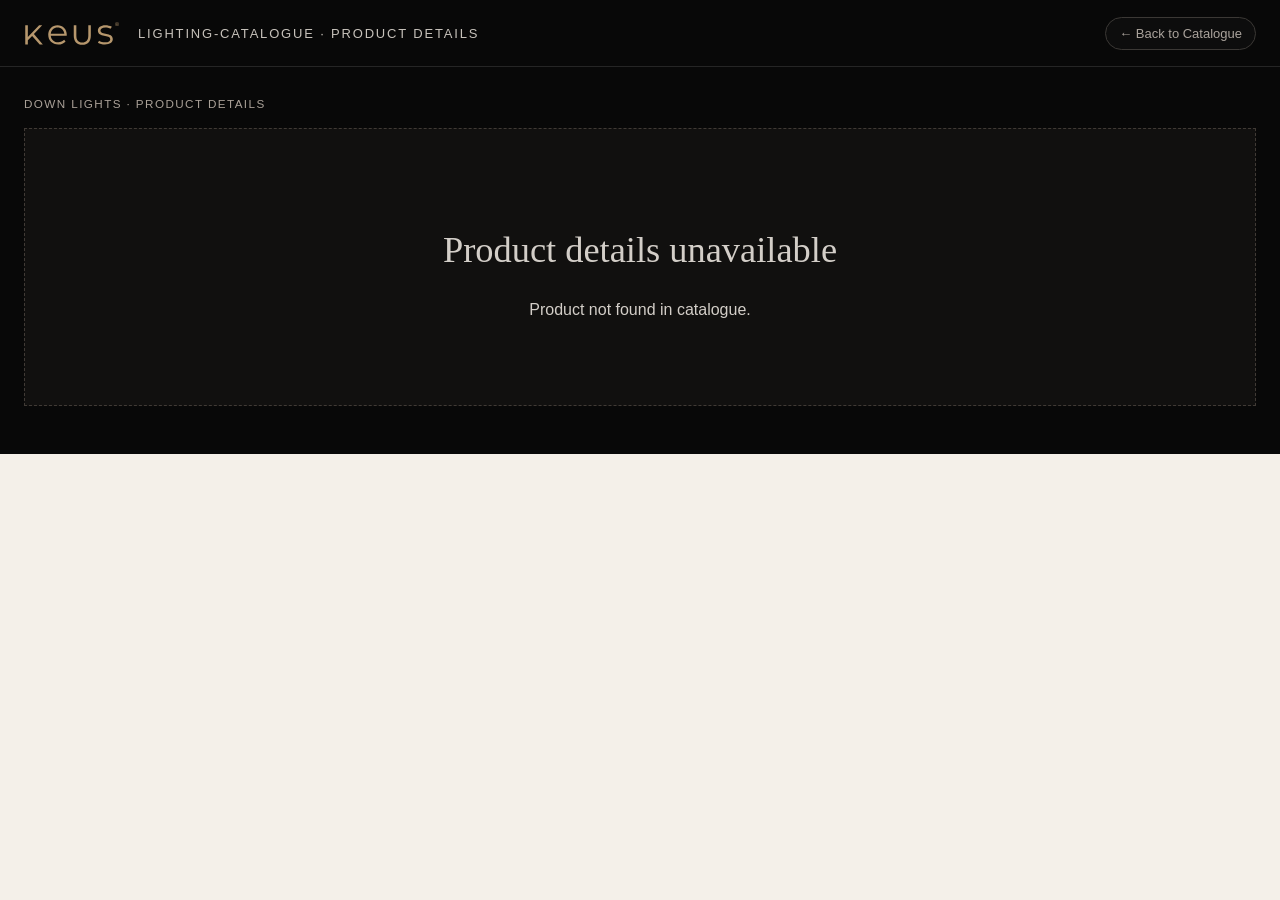
==== light-details.html @ 30254c59 "Add files via upload black theme" ====
<!DOCTYPE html>
<html lang="en">
<head>
<meta charset="UTF-8">
<meta name="viewport" content="width=device-width,initial-scale=1">
<title>KEUS · LIGHTING-CATALOGUE · Product Details</title>
<style>
*{box-sizing:border-box}
:root{
  --bg:#f4f0e9;--paper:#fffdfa;--ink:#111;--muted:#746e66;--line:#ddd6cc;
  --gold:#5b524a;--gold-dark:#403a35;--black:#090909;
}
html,body{margin:0;min-height:100%;font-family:Inter,Arial,Helvetica,sans-serif;background:var(--bg);color:var(--ink)}
button{font:inherit;cursor:pointer}
.top{position:sticky;top:0;z-index:20;background:var(--black);color:#fff}
.top-inner{max-width:1280px;margin:auto;min-height:66px;padding:0 24px;display:flex;align-items:center;gap:18px}
.brand{font-weight:700;letter-spacing:.38em;font-size:22.1px}
.sep{display:none}
.top-title{font-size:13px;letter-spacing:.14em;text-transform:uppercase;color:#c7c2bb}
.back{margin-left:auto;border:1px solid #555;background:transparent;color:#fff;border-radius:999px;padding:8px 13px;font-size:13px}
.back:hover{background:#fff;color:#111}
.shell{max-width:1280px;margin:auto;padding:30px 24px 48px}
.breadcrumb{margin-bottom:18px;font-size:11.7px;letter-spacing:.12em;text-transform:uppercase;color:var(--muted)}
.layout{display:grid;grid-template-columns:minmax(340px,.9fr) minmax(0,1.15fr);background:var(--paper);border:1px solid var(--line)}
.visual{padding:28px;border-right:1px solid var(--line)}
.image-box{aspect-ratio:1/1;display:flex;align-items:center;justify-content:center;background:#fff;border:1px solid #eee9e2}
.image-box img{width:84%;height:84%;object-fit:contain}
.thumbs{display:flex;gap:8px;flex-wrap:wrap;margin-top:10px}
.thumb{width:62px;height:62px;padding:4px;border:1px solid var(--line);background:#fff}
.thumb.active{border-color:#111}
.thumb img{width:100%;height:100%;object-fit:contain}
.finish-wrap{margin-top:18px}
.label{margin-bottom:8px;font-size:10.4px;letter-spacing:.13em;text-transform:uppercase;color:#8d867e}
.finishes{display:flex;gap:8px;flex-wrap:wrap}
.finish-btn{display:flex;align-items:center;gap:7px;border:1px solid var(--line);background:#fff;border-radius:999px;padding:6px 10px 6px 6px;font-size:11.7px}
.finish-btn.active{border-color:var(--gold);box-shadow:inset 0 0 0 1px var(--gold)}
.swatch{width:18px;height:18px;border-radius:50%;border:1px solid rgba(0,0,0,.14);background:#ddd}
.sw-white{background:#f7f6f1}.sw-mat-black{background:#181818}.sw-champagne-gold{background:linear-gradient(135deg,#8e6e3f,#e2ca96 45%,#a78450)}
.sw-rose-gold{background:linear-gradient(135deg,#8c5558,#d7a6a4 48%,#a56667)}.sw-brown{background:#684834}.sw-coffee{background:#4c372f}
.sw-dark-gray{background:#57595b}.sw-ballet-blue{background:#8faabd}.sw-chrome{background:linear-gradient(135deg,#656565,#f3f3f3 48%,#7d7d7d)}
.sw-chrome-black{background:linear-gradient(135deg,#111,#5c5c5c 44%,#171717)}.sw-standard{background:#d7d1c6}
.info{padding:34px}
.kicker{font-size:11.7px;letter-spacing:.13em;text-transform:uppercase;color:var(--muted);margin-bottom:9px}
h1{margin:0;font-family:Georgia,'Times New Roman',serif;font-size:57.2px;font-weight:400;line-height:1}
.price{margin:12px 0 22px;color:var(--gold-dark);font-size:23.4px;font-weight:700}
.description{margin:0 0 22px;color:#5f5952;font-size:15.6px;line-height:1.7;max-width:760px}
.spec-grid{display:grid;grid-template-columns:repeat(3,minmax(0,1fr));border-left:1px solid var(--line);border-top:1px solid var(--line)}
.spec{min-height:76px;padding:12px;border-right:1px solid var(--line);border-bottom:1px solid var(--line)}
.spec-label{font-size:10.4px;letter-spacing:.12em;text-transform:uppercase;color:#8e877e;margin-bottom:6px}
.spec-value{font-size:14.3px;line-height:1.45;overflow-wrap:anywhere}
.profile-only .spec-grid{grid-template-columns:repeat(2,minmax(0,1fr))}
.profile-only .price,.profile-only .finish-wrap,.profile-only .thumbs{display:none}
.profile-only .description{font-size:16.9px}
.variants{margin-top:22px}
.variants h2{font-family:Georgia,'Times New Roman',serif;font-size:28.6px;font-weight:400;margin:0 0 10px}
.table-wrap{overflow:auto;border:1px solid var(--line);background:#fff}
table{border-collapse:collapse;width:100%;min-width:1200px}
th,td{padding:9px 10px;border-right:1px solid #eee9e2;border-bottom:1px solid #eee9e2;text-align:left;white-space:nowrap}
th{font-size:10.4px;letter-spacing:.11em;text-transform:uppercase;color:#7f786f;background:#f7f4ef}
td{font-size:11.7px}
.variants.profile-only{display:none}
.status{padding:70px 20px;text-align:center;background:var(--paper);border:1px dashed var(--line)}
.status h2{font-family:Georgia,'Times New Roman',serif;font-size:36.4px;font-weight:400}
@media(max-width:780px){
  .top-inner{min-height:58px;padding:0 14px}
  .brand{font-size:18.2px}.sep,.top-title{display:none}
  .shell{padding:12px 10px 30px}
  .breadcrumb{margin:7px 2px 10px}
  .layout{grid-template-columns:1fr;border-radius:12px;overflow:hidden}
  .visual{padding:14px;border-right:0;border-bottom:1px solid var(--line)}
  .info{padding:18px 14px 20px}
  h1{font-family:Inter,Arial,sans-serif;font-size:36.4px;font-weight:750;letter-spacing:-.025em}
  .price{font-size:20.8px}
  .spec-grid{grid-template-columns:repeat(2,minmax(0,1fr))}
  .spec{min-height:64px;padding:10px}
  .profile-only .spec-grid{grid-template-columns:1fr}
  .image-box{border-radius:10px}
}

@media(max-width:780px){
  .finish-wrap{margin-top:10px!important}
  .label{
    margin-bottom:5px!important;
    font-size:8.45px!important;
  }
  .finishes{
    gap:5px!important;
    flex-wrap:nowrap!important;
    overflow-x:auto!important;
    overflow-y:hidden!important;
    padding-bottom:4px!important;
    scrollbar-width:none!important;
    -webkit-overflow-scrolling:touch;
  }
  .finishes::-webkit-scrollbar{display:none!important}
  .finish-btn{
    flex:0 0 auto!important;
    min-height:30px!important;
    padding:4px 8px 4px 4px!important;
    gap:5px!important;
    font-size:9.75px!important;
  }
  .finish-btn .swatch{
    width:16px!important;
    height:16px!important;
  }
}


/* =========================================================
   MOBILE PRODUCT DETAILS — RESPONSIVE FIX
   ========================================================= */
html,body{
  width:100%;
  max-width:100%;
  overflow-x:hidden;
}
.layout,.visual,.info,.variants,.table-wrap,.image-box,.spec-grid{
  min-width:0;
  max-width:100%;
}
.spec-value{
  overflow-wrap:anywhere;
  word-break:break-word;
}

@media(max-width:780px){
  body{overflow-x:hidden;background:#f4f0e9}

  .top{position:sticky;top:0;z-index:40}
  .top-inner{
    width:100%;
    max-width:100%;
    min-height:56px;
    padding:0 10px;
    gap:8px;
  }
  .brand{
    flex:0 0 auto;
    font-size:16.9px;
    letter-spacing:.28em;
  }
  .sep,.top-title{display:none}
  .back{
    margin-left:auto;
    max-width:64%;
    min-height:34px;
    padding:6px 9px;
    overflow:hidden;
    white-space:nowrap;
    text-overflow:ellipsis;
    font-size:11.05px;
  }

  .shell{
    width:100%;
    max-width:100%;
    padding:9px 8px 26px;
    overflow:hidden;
  }
  .breadcrumb{
    width:100%;
    margin:2px 2px 8px;
    overflow:hidden;
    white-space:nowrap;
    text-overflow:ellipsis;
    font-size:9.75px;
    line-height:1.35;
  }

  .layout{
    display:block;
    width:100%;
    border-radius:11px;
    overflow:hidden;
  }
  .visual{
    width:100%;
    padding:10px;
    border-right:0;
    border-bottom:1px solid var(--line);
    overflow:hidden;
  }
  .image-box{
    width:100%;
    aspect-ratio:1/1;
    border-radius:9px;
    overflow:hidden;
  }
  .image-box img{
    width:88%;
    height:88%;
    max-width:100%;
    object-fit:contain;
  }

  .thumbs{
    width:100%;
    display:flex;
    flex-wrap:nowrap;
    gap:6px;
    margin-top:7px;
    padding-bottom:2px;
    overflow-x:auto;
    overflow-y:hidden;
    scrollbar-width:none;
    -webkit-overflow-scrolling:touch;
  }
  .thumbs::-webkit-scrollbar{display:none}
  .thumb{
    flex:0 0 52px;
    width:52px;
    height:52px;
    padding:3px;
    border-radius:7px;
  }

  .finish-wrap{
    width:100%;
    margin-top:9px!important;
    overflow:hidden;
  }
  .label{
    margin-bottom:5px!important;
    font-size:8.45px!important;
  }
  .finishes{
    width:100%;
    max-width:100%;
    display:flex!important;
    flex-wrap:nowrap!important;
    gap:5px!important;
    padding-bottom:3px!important;
    overflow-x:auto!important;
    overflow-y:hidden!important;
    scrollbar-width:none!important;
    -webkit-overflow-scrolling:touch;
  }
  .finishes::-webkit-scrollbar{display:none!important}
  .finish-btn{
    flex:0 0 auto!important;
    min-height:29px!important;
    padding:4px 7px 4px 4px!important;
    gap:4px!important;
    font-size:9.1px!important;
    white-space:nowrap;
  }
  .finish-btn .swatch{
    width:15px!important;
    height:15px!important;
  }

  .info{
    width:100%;
    padding:15px 11px 14px;
    overflow:hidden;
  }
  .kicker{
    margin-bottom:6px;
    font-size:9.1px;
  }
  h1{
    max-width:100%;
    font-family:Inter,Arial,sans-serif;
    font-size:29.9px;
    line-height:1.08;
    font-weight:750;
    letter-spacing:-.02em;
    overflow-wrap:anywhere;
  }
  .price{
    margin:8px 0 13px;
    font-size:18.2px;
  }
  .description{
    max-width:100%;
    margin-bottom:13px;
    font-size:13px;
    line-height:1.5;
  }

  .spec-grid{
    width:100%;
    grid-template-columns:repeat(2,minmax(0,1fr));
  }
  .spec{
    min-width:0;
    min-height:58px;
    padding:8px;
  }
  .spec-label{
    margin-bottom:4px;
    font-size:7.8px;
    letter-spacing:.10em;
  }
  .spec-value{
    font-size:11.05px;
    line-height:1.3;
    white-space:normal;
    overflow-wrap:anywhere;
    word-break:break-word;
  }

  .variants{
    width:100%;
    max-width:100%;
    margin-top:12px;
    overflow:hidden;
  }
  .variants h2{
    margin:0 2px 7px;
    font-family:Inter,Arial,sans-serif;
    font-size:18.2px;
    font-weight:700;
  }
  .table-wrap{
    width:100%;
    max-width:100%;
    overflow-x:auto;
    overflow-y:hidden;
    border-radius:8px;
    -webkit-overflow-scrolling:touch;
    scrollbar-width:thin;
  }
  table{
    width:max-content;
    min-width:900px;
  }
  th,td{
    padding:7px 8px;
    font-size:9.75px;
  }
  th{font-size:8.45px}

  .profile-only .spec-grid{grid-template-columns:1fr}
}

@media(max-width:360px){
  .shell{padding-left:6px;padding-right:6px}
  .visual{padding:8px}
  .info{padding:13px 9px 12px}
  h1{font-size:27.3px}
  .spec-grid{grid-template-columns:1fr}
  .back{max-width:58%;font-size:10.4px}
}


/* =========================================================
   PROFILE DETAILS ONLY — colour variation selector
   ========================================================= */
.profile-only .price{display:none}
.profile-only .finish-wrap{display:none}
.profile-only .profile-thumbs{display:flex}
.profile-variation-wrap{margin-top:14px}
.profile-detail-variations{
  display:flex;
  flex-wrap:wrap;
  gap:7px;
}
.profile-detail-variation{
  display:inline-flex;
  align-items:center;
  gap:6px;
  min-height:32px;
  padding:4px 9px 4px 5px;
  border:1px solid #d7d0c6;
  border-radius:999px;
  background:#fff;
  color:#5b524a;
  font-size:10.4px;
}
.profile-detail-variation.active{
  border-color:#5b524a;
  box-shadow:inset 0 0 0 1px #5b524a;
}
.profile-code{
  font-weight:800;
  letter-spacing:.04em;
}
.profile-variation-name{
  color:#746e66;
}
.profile-variation-dot{
  width:16px;
  height:16px;
  border:1px solid rgba(7,4,4,.18);
  border-radius:50%;
  flex:0 0 auto;
}
.pv-white{background:#f7f6f1}
.pv-grey-white{background:linear-gradient(90deg,#8f8b85 0 50%,#f7f6f1 50%)}
.pv-champagne-white{background:linear-gradient(90deg,#b9a589 0 50%,#f7f6f1 50%)}
.pv-black-white{background:linear-gradient(90deg,#070404 0 50%,#f7f6f1 50%)}
.pv-iron-white{background:linear-gradient(90deg,#5f605f 0 50%,#f7f6f1 50%)}
.pv-white-white{background:#f7f6f1;box-shadow:inset 0 0 0 2px #e3dfd8}
.pv-black-black{background:#070404}
.pv-white-black{background:linear-gradient(90deg,#f7f6f1 0 50%,#070404 50%)}
.pv-white-transparent{
  background:
    linear-gradient(90deg,#f7f6f1 0 50%,transparent 50%),
    repeating-conic-gradient(#d9d6d0 0 25%,#fff 0 50%) 50%/5px 5px;
}
.pv-black-transparent{
  background:
    linear-gradient(90deg,#070404 0 50%,transparent 50%),
    repeating-conic-gradient(#d9d6d0 0 25%,#fff 0 50%) 50%/5px 5px;
}
.pv-black{background:#070404}
.pv-standard{background:#c6beb6}

@media(max-width:780px){
  .profile-variation-wrap{margin-top:10px}
  .profile-detail-variations{
    flex-wrap:nowrap;
    overflow-x:auto;
    overflow-y:hidden;
    gap:5px;
    padding-bottom:4px;
    scrollbar-width:none;
    -webkit-overflow-scrolling:touch;
  }
  .profile-detail-variations::-webkit-scrollbar{display:none}
  .profile-detail-variation{
    flex:0 0 auto;
    min-height:28px;
    padding:4px 7px 4px 4px;
    gap:4px;
    font-size:9.1px;
  }
  .profile-variation-dot{
    width:14px;
    height:14px;
  }
  .profile-variation-name{
    max-width:150px;
    white-space:nowrap;
  }
  .profile-only .spec-grid{
    grid-template-columns:repeat(2,minmax(0,1fr));
  }
}


/* =========================================================
   PROFILE DETAILS ONLY — exact row image mapping
   ========================================================= */
.profile-combo-wrap{margin-top:14px}
.profile-combo-options{
  display:grid;
  grid-template-columns:repeat(2,minmax(0,1fr));
  gap:7px;
}
.profile-combo-option{
  min-width:0;
  display:flex;
  align-items:center;
  gap:8px;
  padding:6px;
  border:1px solid #d8d1c7;
  border-radius:10px;
  background:#fff;
  color:#5b524a;
  text-align:left;
}
.profile-combo-option.active{
  border-color:#5b524a;
  box-shadow:inset 0 0 0 1px #5b524a;
}
.profile-combo-thumb{
  width:42px;
  height:42px;
  flex:0 0 42px;
  display:flex;
  align-items:center;
  justify-content:center;
  border-radius:7px;
  background:#fbfaf7;
  overflow:hidden;
}
.profile-combo-thumb img{
  width:90%;
  height:90%;
  object-fit:contain;
}
.profile-combo-copy{min-width:0;display:block}
.profile-combo-copy b{
  display:block;
  overflow:hidden;
  text-overflow:ellipsis;
  white-space:nowrap;
  font-size:10px;
}
.profile-combo-copy small{
  display:block;
  margin-top:3px;
  color:#817970;
  font-size:8px;
  line-height:1.3;
}
.profile-image-unavailable{
  color:#8f877e;
  font-size:10px;
  font-weight:600;
}
@media(max-width:780px){
  .profile-combo-options{
    display:flex;
    grid-template-columns:none;
    gap:6px;
    overflow-x:auto;
    overflow-y:hidden;
    padding-bottom:4px;
    scrollbar-width:none;
    -webkit-overflow-scrolling:touch;
  }
  .profile-combo-options::-webkit-scrollbar{display:none}
  .profile-combo-option{
    flex:0 0 165px;
    padding:5px;
    border-radius:9px;
  }
  .profile-combo-thumb{
    width:36px;
    height:36px;
    flex-basis:36px;
  }
  .profile-combo-copy b{font-size:9px}
  .profile-combo-copy small{font-size:7px}
}


/* =========================================================
   PROFILE DETAILS ONLY — DESKTOP / WEB REFINEMENT
   Mobile details and lighting-product details remain unchanged.
   ========================================================= */
@media(min-width:781px){
  .exact-profile-detail{
    grid-template-columns:minmax(480px,1.05fr) minmax(0,.95fr);
    border-radius:18px;
    overflow:hidden;
    box-shadow:0 16px 44px rgba(7,4,4,.06);
  }

  .exact-profile-detail .visual{
    padding:30px;
    background:#faf8f4;
  }

  .exact-profile-detail .image-box{
    min-height:470px;
    border-radius:14px;
    border:1px solid #e7e1d9;
    background:
      radial-gradient(circle at 50% 44%,#fff 0 42%,#fbfaf7 70%,#f3efe9 100%);
  }

  .exact-profile-detail .image-box img{
    width:86%;
    height:86%;
  }

  .exact-profile-detail .profile-combo-wrap{
    margin-top:18px;
  }

  .exact-profile-detail .profile-combo-options{
    grid-template-columns:repeat(2,minmax(0,1fr));
    gap:9px;
  }

  .exact-profile-detail .profile-combo-option{
    min-height:66px;
    padding:7px;
    border-radius:12px;
    background:#fff;
    border:1px solid #ddd6cc;
    transition:border-color .16s ease,box-shadow .16s ease,transform .16s ease;
  }

  .exact-profile-detail .profile-combo-option:hover{
    transform:translateY(-1px);
    border-color:#aaa099;
  }

  .exact-profile-detail .profile-combo-option.active{
    border-color:#5b524a;
    box-shadow:inset 0 0 0 1px #5b524a,0 5px 14px rgba(91,82,74,.08);
  }

  .exact-profile-detail .profile-combo-thumb{
    width:54px;
    height:54px;
    flex-basis:54px;
    border-radius:9px;
    background:#f7f4ef;
  }

  .exact-profile-detail .profile-combo-copy b{
    font-size:12px;
  }

  .exact-profile-detail .profile-combo-copy small{
    margin-top:4px;
    font-size:9px;
  }

  .exact-profile-detail .info{
    padding:42px 38px;
    background:#fffdfa;
  }

  .exact-profile-detail .kicker{
    margin-bottom:10px;
    color:#5b524a;
  }

  .exact-profile-detail h1{
    font-size:44px;
    line-height:1.02;
    letter-spacing:-.025em;
  }

  .exact-profile-detail .description{
    margin-top:16px;
    margin-bottom:24px;
    padding-bottom:20px;
    border-bottom:1px solid #e5dfd7;
    font-size:13px;
    line-height:1.75;
    color:#655e56;
  }

  .exact-profile-detail .spec-grid{
    grid-template-columns:repeat(2,minmax(0,1fr));
    border-radius:12px;
    overflow:hidden;
  }

  .exact-profile-detail .spec{
    min-height:86px;
    padding:14px;
    background:#fff;
  }

  .exact-profile-detail .spec-label{
    margin-bottom:8px;
    font-size:9px;
  }

  .exact-profile-detail .spec-value{
    font-size:13px;
    line-height:1.5;
  }
}


/* =========================================================
   DETAILS — PLAIN FINISH / COLOUR STATES
   ========================================================= */
.finish-btn,
.finish-btn.active,
.profile-detail-variation,
.profile-detail-variation.active,
.profile-combo-option,
.profile-combo-option.active{
  box-shadow:none!important;
}

.finish-btn.active,
.profile-detail-variation.active,
.profile-combo-option.active{
  border-color:#5b524a!important;
}


/* =========================================================
   REQUESTED CHANGE ONLY — MOBILE DETAILS IMAGE SWIPE
   ========================================================= */
@media(max-width:780px){
  .layout .image-box{
    touch-action:pan-y;
  }
}


/* Requested details refinements only */
.spec.spec-full{
  grid-column:1/-1!important;
  min-height:auto;
}

/* Lighter product-name and rate weight */
h1{
  font-weight:400;
}
.price{
  font-weight:500;
}
@media(max-width:780px){
  h1{
    font-weight:500!important;
  }
  .price{
    font-weight:500!important;
  }
}


/* =========================================================
   MOBILE ONLY — LIGHTER DETAILS TYPOGRAPHY
   Desktop/web remains unchanged.
   ========================================================= */
@media(max-width:780px){
  body,
  button,
  .kicker,
  h1,
  .price,
  .description,
  .label,
  .finish-btn,
  .spec-label,
  .spec-value,
  .profile-combo-copy b,
  .profile-combo-copy small,
  .profile-detail-variation,
  table,
  th,
  td{
    font-weight:400!important;
  }

  h1,
  .price{
    font-weight:400!important;
  }
}


/* =========================================================
   KEUS BLACK THEME — PRODUCT DETAILS
   ========================================================= */
.detail-theme-toggle{
  margin-left:auto;
  min-height:34px;
  padding:0 10px 0 8px;
  display:inline-flex;
  align-items:center;
  gap:7px;
  border:1px solid #555;
  border-radius:999px;
  background:transparent;
  color:#c6beb6;
  font-size:10px;
  font-weight:500;
  letter-spacing:.08em;
  text-transform:uppercase;
}
.detail-theme-icon{
  width:15px;height:15px;border:1px solid currentColor;border-radius:50%;
  position:relative;overflow:hidden;flex:0 0 auto;
}
.detail-theme-icon:after{
  content:"";position:absolute;inset:2px 2px 2px 7px;
  border-radius:0 999px 999px 0;background:currentColor;
}
.detail-theme-toggle[aria-pressed="true"]{
  background:#c6beb6;border-color:#c6beb6;color:#070404;
}
.top-title + .detail-theme-toggle{margin-left:auto}
.detail-theme-toggle + .back{margin-left:0}

body.keus-black{
  --bg:#070404;
  --paper:#11100f;
  --ink:#f5f2ee;
  --muted:#aaa198;
  --line:#302b27;
  --gold:#c6beb6;
  --gold-dark:#c6beb6;
  --black:#070404;
  background:#070404;
  color:#f5f2ee;
}
body.keus-black .top{
  background:#070404;
  border-bottom:1px solid #292522;
}
body.keus-black .layout{
  background:#11100f;
  border-color:#302b27;
}
body.keus-black .visual{
  border-color:#302b27;
}
body.keus-black .image-box,
body.keus-black .thumb{
  background:#f7f6f2;
}
body.keus-black .image-box{
  border-color:#302b27;
}
body.keus-black .thumb{
  border-color:#4a443e;
}
body.keus-black .thumb.active{
  border-color:#c6beb6;
}
body.keus-black .finish-btn{
  background:#151311;
  border-color:#403a35;
  color:#d8d2cc;
}
body.keus-black .finish-btn.active{
  border-color:#c6beb6;
  box-shadow:none;
}
body.keus-black .description,
body.keus-black .kicker,
body.keus-black .label,
body.keus-black .spec-label,
body.keus-black .breadcrumb{
  color:#aaa198;
}
body.keus-black .spec-grid,
body.keus-black .spec{
  border-color:#302b27;
}
body.keus-black .table-wrap{
  background:#11100f;
  border-color:#302b27;
}
body.keus-black th{
  background:#181512;
  color:#aaa198;
}
body.keus-black th,
body.keus-black td{
  border-color:#302b27;
}
body.keus-black td{
  color:#e6e0da;
}
body.keus-black .status{
  background:#11100f;
  border-color:#403a35;
}
body.keus-black .back{
  border-color:#5b524a;
  color:#f5f2ee;
}
body.keus-black .back:hover{
  background:#c6beb6;
  border-color:#c6beb6;
  color:#070404;
}

@media(max-width:780px){
  .detail-theme-toggle{
    width:34px;height:34px;min-height:34px;padding:0;
    justify-content:center;
  }
  .detail-theme-text{display:none}
  body.keus-black{background:#070404!important}
  body.keus-black .layout{background:#11100f}
}


/* KEUS header logo */
.brand-logo-link{display:inline-flex;align-items:center;justify-content:center;flex:0 0 auto;text-decoration:none}
.brand-logo{display:block;width:auto;height:25px;max-width:96px}
@media(max-width:780px){.brand-logo{height:21px;max-width:82px}}


/* KEUS page-loading animation */
.keus-page-loader{position:fixed;inset:0;z-index:99999;display:flex;align-items:center;justify-content:center;background:#070404;opacity:1;visibility:visible;transition:opacity .28s ease,visibility .28s ease}
.keus-page-loader.is-hidden{opacity:0;visibility:hidden;pointer-events:none}
.keus-loader-inner{width:min(180px,50vw);display:flex;flex-direction:column;align-items:center;gap:20px}
.keus-loader-logo{display:block;width:min(110px,34vw);height:auto;animation:keusLogoBreath 1.15s ease-in-out infinite}
.keus-loader-line{position:relative;width:100%;height:1px;overflow:hidden;background:rgba(198,190,182,.18)}
.keus-loader-line span{position:absolute;top:0;left:-42%;width:42%;height:100%;background:#c6beb6;animation:keusLoaderSweep 1.05s cubic-bezier(.4,0,.2,1) infinite}
@keyframes keusLoaderSweep{0%{left:-42%}55%{left:38%}100%{left:100%}}
@keyframes keusLogoBreath{0%,100%{opacity:.58}50%{opacity:1}}
@media(prefers-reduced-motion:reduce){.keus-loader-logo,.keus-loader-line span{animation:none}}

/* Reference-led permanent dark colour option — colour only, no layout changes */
body.keus-black{
  --bg:#080808;
  --paper:#111;
  --ink:#d3cec8;
  --muted:#77716b;
  --line:#292929;
  --gold:#b6976d;
  --gold-dark:#a78961;
  --black:#080808;
  background:#080808;
  color:#d3cec8;
}
body.keus-black .top{background:#080808;border-color:#252525}
body.keus-black .layout{background:#111;border-color:#292929;box-shadow:none}
body.keus-black .visual{border-color:#292929}
body.keus-black .image-box,
body.keus-black .thumb{
  background:radial-gradient(circle at 50% 42%,#282828 0%,#181818 48%,#111 100%);
  border-color:#292929;
}
body.keus-black .finish-btn{background:#0d0d0d;border-color:#2d2d2d;color:#aaa39c}
body.keus-black .finish-btn.active{background:#131313;border-color:#b6976d;box-shadow:none}
body.keus-black .spec-grid,
body.keus-black .spec,
body.keus-black .table-wrap,
body.keus-black th,
body.keus-black td{border-color:#292929}
body.keus-black th{background:#151515;color:#827b74}
body.keus-black td{color:#bbb4ad}
body.keus-black .back{background:#0d0d0d;border-color:#3b3835;color:#aaa39c}
body.keus-black .back:hover{background:#181818;border-color:#8e867e;color:#d8d2cb}
</style>
  <link rel="preconnect" href="https://wsrv.nl" crossorigin>
  <link rel="dns-prefetch" href="//wsrv.nl">
  <link rel="preconnect" href="https://i.ibb.co" crossorigin>
</head>
<body class="keus-black">
<div class="keus-page-loader" id="keusPageLoader" aria-hidden="true">
  <div class="keus-loader-inner">
    <img class="keus-loader-logo" src="./assets/keus-logo.svg" alt="">
    <div class="keus-loader-line"><span></span></div>
  </div>
</div>

<header class="top"><div class="top-inner"><a class="brand brand-logo-link" href="./index.html" aria-label="Go to catalogue home"><img class="brand-logo" src="./assets/keus-logo.svg" alt="KEUS"></a><div class="top-title">LIGHTING-CATALOGUE · Product Details</div><button class="back" id="backBtn" type="button">← Back to Catalogue</button></div></header>
<main class="shell">
  <div class="breadcrumb" id="breadcrumb">Product details</div>
  <div id="app"><div class="status"><h2>Loading product…</h2></div></div>
</main>
<script>
(() => {
'use strict';
const CATEGORIES={
  downlights:{label:'Down Lights',file:'./data/downlights.csv'},
  tracklights:{label:'Track Lights',file:'./data/tracklights.csv'},
  profiles:{label:'Profiles',file:'./data/profiles.csv'},
  outdoor:{label:'Outdoor Lights',file:'./data/outdoor-lights.csv'}
};
const aliases={
  name:['name','product name','product'],
  itemNo:['item no','item number','itemno','item code'],
  vf:['vf','voltage'],imax:['imax','current','max current'],
  cct:['cct','colour temperature','color temperature'],cri:['cri'],
  cutout:['cutout','cut out','cut-out'],beam:['beam angle','beam','beamangle'],
  wattage:['wattage','watt','watts','power'],
  batchCode:['batch code','batch','batchcode'],
  stockCode:['stock code','stock','stockcode','sku'],
  bisNo:['bis no','bis number','bisno','bis registration no','bis registration number'],
  bisSpec:['bis sec','bissec','bis spec','bis specification','bisspec','bis standard','is standard'],
  mrp:['mrp','maximum retail price','retail price','price'],
  mfgBy:['mfg by','mfgby','manufacturer','manufactured by','manufacturing by','manufacturer name'],
  newDescription:['new description','newdescription','description','product description'],
  image:['image','image url','image link','imageurl'],
  finish:['finish','colour','color','finish colour','finish color']
};
const finishCodeMap={W:'White',B:'Mat Black',CG:'Champagne Gold',RG:'Rose Gold',BR:'Brown',COF:'Coffee',DGR:'Dark Gray',BB:'Ballet Blue',CH:'Chrome',CHB:'Chrome Black'};
const finishClasses={'White':'sw-white','Mat Black':'sw-mat-black','Champagne Gold':'sw-champagne-gold','Rose Gold':'sw-rose-gold','Brown':'sw-brown','Coffee':'sw-coffee','Dark Gray':'sw-dark-gray','Ballet Blue':'sw-ballet-blue','Chrome':'sw-chrome','Chrome Black':'sw-chrome-black','Standard':'sw-standard'};
const $=id=>document.getElementById(id);
const esc=s=>String(s??'').replace(/[&<>"']/g,c=>({'&':'&amp;','<':'&lt;','>':'&gt;','"':'&quot;',"'":'&#039;'}[c]));
const clean=s=>String(s??'').replace(/^\uFEFF/,'').trim().toLowerCase().replace(/[_-]+/g,' ').replace(/\s+/g,' ');
const unique=a=>[...new Set(a.map(v=>String(v??'').trim()).filter(Boolean))];
function delimiter(text){const first=text.replace(/^\uFEFF/,'').split(/\r?\n/).find(x=>x.trim())||'';let q=false,c={',':0,';':0,'\t':0};for(let i=0;i<first.length;i++){const ch=first[i];if(ch==='"'){if(q&&first[i+1]==='"'){i++;continue}q=!q;continue}if(!q&&ch in c)c[ch]++}return Object.entries(c).sort((a,b)=>b[1]-a[1])[0][0]}
function parseCSV(text){text=String(text??'').replace(/^\uFEFF/,'');const d=delimiter(text),rows=[];let row=[],cell='',q=false;for(let i=0;i<text.length;i++){const ch=text[i];if(q){if(ch==='"'&&text[i+1]==='"'){cell+='"';i++}else if(ch==='"')q=false;else cell+=ch}else{if(ch==='"')q=true;else if(ch===d){row.push(cell);cell=''}else if(ch==='\n'){row.push(cell);rows.push(row);row=[];cell=''}else if(ch!=='\r')cell+=ch}}if(cell.length||row.length){row.push(cell);rows.push(row)}return rows.filter(r=>r.some(v=>String(v).trim()))}
function sourceImageUrl(value){const raw=String(value||'').trim();if(!raw)return '';try{const u=new URL(raw,location.href);if(u.hostname==='wsrv.nl'||u.hostname==='images.weserv.nl'){let src=u.searchParams.get('url')||'';if(src&&!/^https?:\/\//i.test(src))src='https://'+src;return src||raw}}catch(_){}return raw}
function optimized(value,w=0){const raw=String(value||'').trim();if(!raw)return '';try{const u=new URL(raw,location.href);if(u.hostname==='wsrv.nl'||u.hostname==='images.weserv.nl'){u.protocol='https:';u.hostname='wsrv.nl';u.searchParams.set('output','webp');u.searchParams.set('q','78');if(w)u.searchParams.set('w',String(w));return u.toString()}if(u.hostname==='i.ibb.co'||u.hostname==='ibb.co'){const p=new URL('https://wsrv.nl/');p.searchParams.set('url',u.href);p.searchParams.set('output','webp');p.searchParams.set('q','78');if(w)p.searchParams.set('w',String(w));return p.toString()}}catch(_){}return raw}
function normalizeFinishText(v){const x=clean(v).replace(/\bdefault\b/g,'').trim();const m={white:'White',w:'White',black:'Mat Black','mat black':'Mat Black','matte black':'Mat Black',b:'Mat Black','champagne gold':'Champagne Gold','champeing gold':'Champagne Gold',cg:'Champagne Gold','rose gold':'Rose Gold',rg:'Rose Gold',brown:'Brown',br:'Brown',coffee:'Coffee',cof:'Coffee','dark gray':'Dark Gray','dark grey':'Dark Gray',dgr:'Dark Gray','ballet blue':'Ballet Blue',bb:'Ballet Blue',chrome:'Chrome',ch:'Chrome','chrome black':'Chrome Black',chb:'Chrome Black'};return m[x]||String(v||'').trim()}
function inferFinish(r){const code=String(r.stockCode||'').trim().toUpperCase();const suffix=code.split('/').filter(Boolean).pop()||'';if(finishCodeMap[suffix])return finishCodeMap[suffix];const img=decodeURIComponent(sourceImageUrl(r.image)).toLowerCase().replace(/_/g,'-');const t=[[/chrome[- ]?black/,'Chrome Black'],[/champagne[- ]?gold|champeing[- ]?gold/,'Champagne Gold'],[/rose[- ]?gold/,'Rose Gold'],[/ballet[- ]?blue/,'Ballet Blue'],[/dark[- ]?gr(?:a|e)y/,'Dark Gray'],[/coffee|cofee/,'Coffee'],[/brown/,'Brown'],[/chrome|crome/,'Chrome'],[/mat[- ]?black|matte[- ]?black|black|balck/,'Mat Black'],[/white/,'White']];for(const [re,l] of t)if(re.test(img))return l;return 'Standard'}
function normalize(rows){if(rows.length<2)return[];const h=rows[0].map(String),map={};h.forEach((x,i)=>map[clean(x)]=i);const idx={};for(const f in aliases){idx[f]=-1;for(const a of aliases[f]){if(clean(a) in map){idx[f]=map[clean(a)];break}}}const get=(r,k)=>idx[k]>=0?String(r[idx[k]]??'').trim():'';return rows.slice(1).map(r=>{const o={};for(const k in idx)o[k]=get(r,k);o.finish=normalizeFinishText(o.finish)||inferFinish(o);return o}).filter(r=>r.name)}
function swatch(f){return `<span class="swatch ${finishClasses[f]||'sw-standard'}"></span>`}

function profileVariationFromDescription(value){
  let s=String(value||'')
    .replace(/<br\s*\/?>/gi,' ')
    .replace(/\r?\n/g,' ')
    .replace(/\s+/g,' ')
    .trim()
    .toLowerCase()
    .replace(/transparant/g,'transparent')
    .replace(/transperant/g,'transparent');
  const tests=[
    ['Iron Grey & White Diffuser','iron grey & white diffuser'],
    ['Champagne & White Diffuser','champagne & white diffuser'],
    ['Grey & White Diffuser','grey & white diffuser'],
    ['Black & White Diffuser','black & white diffuser'],
    ['White & White Diffuser','white & white diffuser'],
    ['Black & Black Diffuser','black & black diffuser'],
    ['White & Black Diffuser','white & black diffuser'],
    ['White & Transparent Diffuser','white & transparent diffuser'],
    ['Black & Transparent Diffuser','black & transparent diffuser']
  ];
  for(const [label,phrase] of tests)if(s.includes(phrase))return label;
  if(/\bwhite\b/.test(s))return 'White';
  if(/\bblack\b/.test(s))return 'Black';
  return '';
}
const profileVariationMeta={
  'White':{code:'WH',cls:'pv-white'},
  'Grey & White Diffuser':{code:'GW',cls:'pv-grey-white'},
  'Champagne & White Diffuser':{code:'CW',cls:'pv-champagne-white'},
  'Black & White Diffuser':{code:'BW',cls:'pv-black-white'},
  'Iron Grey & White Diffuser':{code:'IGW',cls:'pv-iron-white'},
  'White & White Diffuser':{code:'WW',cls:'pv-white-white'},
  'Black & Black Diffuser':{code:'BB',cls:'pv-black-black'},
  'White & Black Diffuser':{code:'WB',cls:'pv-white-black'},
  'White & Transparent Diffuser':{code:'WT',cls:'pv-white-transparent'},
  'Black & Transparent Diffuser':{code:'BT',cls:'pv-black-transparent'},
  'Black':{code:'BK',cls:'pv-black'}
};
function profileVariationCode(v){return (profileVariationMeta[v]||{}).code||v||'—'}
function profileVariationSwatch(v){
  const m=profileVariationMeta[v]||{cls:'pv-standard'};
  return `<span class="profile-variation-dot ${m.cls}"></span>`;
}

function spec(l,v){const id=l==='Stock Code'?' id="selectedStockCode"':'';return `<div class="spec"><div class="spec-label">${esc(l)}</div><div class="spec-value"${id}>${esc(v||'—')}</div></div>`}
function specFull(l,v){return `<div class="spec spec-full"><div class="spec-label">${esc(l)}</div><div class="spec-value">${esc(v||'—')}</div></div>`}
function summary(vals,join=' / '){const a=unique(vals);return a.length?a.join(join):'—'}


function profileDescriptionHead(value){
  const parts=String(value||'')
    .replace(/<br\s*\/?>/gi,'\n')
    .split(/\r?\n/)
    .map(s=>s.trim())
    .filter(Boolean);
  return parts[0]||'';
}
function profileFamilyName(row){
  const s=clean(profileDescriptionHead(row.newDescription));
  if(s.startsWith('under cabinet'))return 'Under Cabinet';
  if(s.startsWith('cove profile flexible'))return 'Cove Flexible';
  if(s.startsWith('cove profile'))return 'Cove';
  if(s.startsWith('wide recessed'))return 'Wide Recessed';
  if(s.startsWith('slim recessed'))return 'Slim Recessed';
  if(s.startsWith('slim trimless'))return 'Slim Trimless';
  if(s.startsWith('thin recessed'))return 'Thin Recessed';
  if(s.startsWith('thin surface'))return 'Thin Surface';
  if(s.startsWith('wide surface'))return 'Wide Surface';
  if(s.startsWith('ceiling recessed')||s.startsWith('ceiling trimless'))return 'Ceiling';
  if(s.startsWith('curtain grazer'))return 'Grazer';
  if(s.startsWith('wall mounted'))return 'Wall Mounted UP/DOWN Profile';
  if(s.startsWith('wall grazer'))return 'Wall Grazer Profile';
  if(s.startsWith('lumen fly'))return 'Lumen';
  if(s.startsWith('bendable curve'))return 'Bendable';
  if(s.startsWith('thin trimless')||s.startsWith('wide trimless')||s.startsWith('deep trimless'))return 'Trimless';
  if(s.startsWith('deep surface'))return 'Surface';
  if(s.startsWith('deep recessed'))return 'Recessed';
  if(/^suspended\b/.test(s))return 'Suspended';
  if(s.startsWith('water proof'))return 'Water Proof Profile';
  if(s.startsWith('surface indirect'))return 'Wall Mounted Profile';
  return String(row.name||profileDescriptionHead(row.newDescription)||'Profile').trim();
}
function profileFamilyKey(row){return clean(profileFamilyName(row))}
function profileRowKey(row){return `${String(row.stockCode||'').trim()}::${String(row.newDescription||'').trim()}`}
function profileFastImage(row,w){return row&&row.image?optimized(row.image,w):''}
function profileFallbackImage(row){return row&&row.image?sourceImageUrl(row.image):''}
function profileImageError(img){
  const fb=img.dataset.fallback||'';
  if(fb&&img.dataset.fallbackUsed!=='1'){
    img.dataset.fallbackUsed='1';
    img.src=fb;
    return;
  }
  img.style.display='none';
  const p=img.parentElement;
  if(p&&!p.querySelector('.profile-image-unavailable')){
    const s=document.createElement('span');
    s.className='profile-image-unavailable';
    s.textContent='Image unavailable';
    p.appendChild(s);
  }
}

const params=new URLSearchParams(location.search);
const category=params.get('category')||'downlights';
const product=params.get('product')||'';
let selectedFinish=params.get('finish')||'';
let selectedProfileVariation=params.get('variation')||'';
const requestedProfileKey=params.get('profileKey')||'';
const requestedStockCode=params.get('stockCode')||'';
const requestedDescription=params.get('description')||'';
const cfg=CATEGORIES[category]||CATEGORIES.downlights;
$('breadcrumb').textContent=`${cfg.label} · ${product||'Product Details'}`;
$('backBtn').addEventListener('click',()=>history.length>1?history.back():location.href='index.html');

fetch(encodeURI(cfg.file),{cache:'no-store'})
.then(r=>{if(!r.ok)throw new Error(`${r.status} ${r.statusText}`);return r.text()})
.then(text=>{
  const all=normalize(parseCSV(text));
  const rows=category==='profiles'?all.filter(r=>requestedProfileKey?profileFamilyKey(r)===requestedProfileKey:clean(r.name)===clean(product)):all.filter(r=>clean(r.name)===clean(product));
  if(!rows.length)throw new Error('Product not found in catalogue.');
  render(rows);
})
.catch(err=>{
  $('app').innerHTML=`<div class="status"><h2>Product details unavailable</h2><p>${esc(err.message)}</p></div>`;
});

function render(rows){
  const isProfile=category==='profiles';
  const name=rows[0].name;

  if(isProfile){
    let selectedIndex=0;
    if(requestedStockCode||requestedDescription){
      const hit=rows.findIndex(r=>
        (!requestedStockCode||r.stockCode===requestedStockCode) &&
        (!requestedDescription||r.newDescription===requestedDescription)
      );
      if(hit>=0)selectedIndex=hit;
    }

    const renderProfileDetail=(idx)=>{
      selectedIndex=Math.max(0,Math.min(rows.length-1,idx));
      const row=rows[selectedIndex];
      const variation=profileVariationFromDescription(row.newDescription);
      const main=profileFastImage(row,900);
      const fallback=profileFallbackImage(row);

      const optionMarkup=rows.map((r,i)=>{
        const v=profileVariationFromDescription(r.newDescription);
        return `<button class="profile-combo-option ${i===selectedIndex?'active':''}" type="button" data-profile-combo="${i}">
          <span class="profile-combo-thumb">${r.image?`<img src="${esc(profileFastImage(r,120))}" data-fallback="${esc(profileFallbackImage(r))}" loading="lazy" decoding="async" fetchpriority="low" onerror="profileImageError(this)" alt="">`:''}</span>
          <span class="profile-combo-copy">
            <b>${esc(r.stockCode||'—')}</b>
            <small>${esc(profileVariationCode(v))} · ${esc(v||'Standard')}</small>
          </span>
        </button>`;
      }).join('');

      $('app').innerHTML=`<section class="layout profile-only exact-profile-detail">
        <div class="visual">
          <div class="image-box">${main?`<img id="mainImage" src="${esc(main)}" data-fallback="${esc(fallback)}" decoding="async" fetchpriority="high" onerror="profileImageError(this)" alt="${esc(name)} · ${esc(row.stockCode||'')}">`:'<span class="profile-image-unavailable">Image unavailable</span>'}</div>
          <div class="profile-combo-wrap">
            <div class="label">Available Variants & Colours</div>
            <div class="profile-combo-options">${optionMarkup}</div>
          </div>
        </div>
        <div class="info">
          <div class="kicker">Profile</div>
          <h1>${esc(name)}</h1>
          <p class="description">${esc(row.newDescription||'—')}</p>
          <div class="spec-grid">
            ${spec('Stock Code',row.stockCode||'—')}
            ${spec('Cutout',row.cutout||'—')}
            ${spec('Colour Variation',variation||'—')}
            ${spec('Variation Code',profileVariationCode(variation))}
          </div>
        </div>
      </section>`;

      document.querySelectorAll('[data-profile-combo]').forEach(btn=>btn.addEventListener('click',()=>{
        const next=Number(btn.dataset.profileCombo||0);
        const chosen=rows[next];
        const url=new URL(location.href);
        url.searchParams.set('stockCode',chosen.stockCode||'');
        url.searchParams.set('description',chosen.newDescription||'');
        history.replaceState(null,'',url);
        renderProfileDetail(next);
      }));

      const profileImageBox=document.querySelector('.exact-profile-detail .image-box');
      if(profileImageBox&&rows.length>1){
        let startX=0,startY=0;
        profileImageBox.addEventListener('touchstart',e=>{
          const t=e.touches&&e.touches[0];
          if(!t)return;
          startX=t.clientX;
          startY=t.clientY;
        },{passive:true});
        profileImageBox.addEventListener('touchend',e=>{
          if(!window.matchMedia('(max-width:780px)').matches)return;
          const t=e.changedTouches&&e.changedTouches[0];
          if(!t)return;
          const dx=t.clientX-startX;
          const dy=t.clientY-startY;
          if(Math.abs(dx)<34||Math.abs(dx)<=Math.abs(dy))return;

          const next=dx<0
            ? (selectedIndex+1)%rows.length
            : (selectedIndex-1+rows.length)%rows.length;

          const chosen=rows[next];
          const url=new URL(location.href);
          url.searchParams.set('stockCode',chosen.stockCode||'');
          url.searchParams.set('description',chosen.newDescription||'');
          history.replaceState(null,'',url);
          renderProfileDetail(next);
        },{passive:true});
      }
    };

    renderProfileDetail(selectedIndex);
    return;
  }

  const finishes=unique(rows.map(r=>r.finish));
  if(!selectedFinish||!finishes.includes(selectedFinish))selectedFinish=finishes.includes('White')?'White':(finishes[0]||'');
  const selectedRows=rows.filter(r=>r.finish===selectedFinish).length?rows.filter(r=>r.finish===selectedFinish):rows;
  const selectedVariant=selectedRows.find(r=>r.image)||selectedRows[0]||rows[0];
  const images=unique(selectedRows.map(r=>r.image));
  const main=(selectedVariant&&selectedVariant.image)||images[0]||'';
  const displayedVariant=selectedRows.find(r=>r.image===main)||selectedVariant||selectedRows[0]||rows[0];
  const mrp=displayedVariant&&displayedVariant.mrp?displayedVariant.mrp:'—';
  const selectedStockCode=displayedVariant&&displayedVariant.stockCode?displayedVariant.stockCode:'—';
  const description=summary(rows.map(r=>r.newDescription),' ');

  const specs=[
    ['Stock Code',selectedStockCode],
    ['Item No.',summary(selectedRows.map(r=>r.itemNo))],
    ['Wattage',summary(selectedRows.map(r=>r.wattage))],
    ['CCT',summary(selectedRows.map(r=>r.cct))],
    ['Vf',summary(selectedRows.map(r=>r.vf))],
    ['Imax',summary(selectedRows.map(r=>r.imax))],
    ['CRI',summary(selectedRows.map(r=>r.cri))],
    ['Beam Angle',summary(selectedRows.map(r=>r.beam))],
    ['Cutout',summary(selectedRows.map(r=>r.cutout))],
    ['Batch Code',summary(selectedRows.map(r=>r.batchCode))],
    ['BIS No',summary(selectedRows.map(r=>r.bisNo))],
    ['BIS SEC',summary(selectedRows.map(r=>r.bisSpec))]
  ].map(([l,v])=>spec(l,v)).join('') + specFull('MFG BY',summary(selectedRows.map(r=>r.mfgBy)));

  $('app').innerHTML=`<section class="layout">
    <div class="visual">
      <div class="image-box">${main?`<img id="mainImage" src="${esc(optimized(main,900))}" alt="${esc(name)}" decoding="async" fetchpriority="high">`:'<span>No image</span>'}</div>
      <div class="thumbs" id="thumbs">${images.map((u,i)=>`<button class="thumb ${i===0?'active':''}" type="button" data-img="${esc(u)}"><img src="${esc(optimized(u,120))}" alt="" loading="lazy" decoding="async" fetchpriority="low"></button>`).join('')}</div>
      <div class="finish-wrap">
        <div class="label">Available Finishes</div>
        <div class="finishes" id="finishes">${finishes.map(f=>`<button class="finish-btn ${f===selectedFinish?'active':''}" type="button" data-finish="${esc(f)}">${swatch(f)}<span>${esc(f)}</span></button>`).join('')}</div>
      </div>
    </div>
    <div class="info">
      <div class="kicker">Lighting Product</div>
      <h1>${esc(name)}</h1>
      <div class="price" id="selectedRate">MRP ${esc(mrp)}</div>
      ${description!=='—'?`<p class="description">${esc(description)}</p>`:''}
      <div class="spec-grid">${specs}</div>
    </div>
  </section>
  <section class="variants">
    <h2>Available Variants</h2>
    <div class="table-wrap"><table>
      <thead><tr><th>Finish</th><th>CCT</th><th>Wattage</th><th>Beam</th><th>CRI</th><th>Cutout</th><th>Stock Code</th><th>MRP</th><th>BIS No</th><th>BIS SEC</th></tr></thead>
      <tbody>${selectedRows.map(r=>`<tr><td>${esc(r.finish)}</td><td>${esc(r.cct||'—')}</td><td>${esc(r.wattage||'—')}</td><td>${esc(r.beam||'—')}</td><td>${esc(r.cri||'—')}</td><td>${esc(r.cutout||'—')}</td><td>${esc(r.stockCode||'—')}</td><td>${esc(r.mrp||'—')}</td><td>${esc(r.bisNo||'—')}</td><td>${esc(r.bisSpec||'—')}</td></tr>`).join('')}</tbody>
    </table></div>
  </section>`;

  document.querySelectorAll('[data-img]').forEach(btn=>btn.addEventListener('click',()=>{
    document.querySelectorAll('[data-img]').forEach(b=>b.classList.remove('active'));
    btn.classList.add('active');
    const im=$('mainImage');
    if(im)im.src=optimized(btn.dataset.img,900);

    const row=selectedRows.find(r=>r.image===btn.dataset.img);
    if(row){
      const stock=$('selectedStockCode');
      const rate=$('selectedRate');
      if(stock)stock.textContent=row.stockCode||'—';
      if(rate)rate.textContent=row.mrp?`MRP ${row.mrp}`:'MRP —';
    }
  }));

  document.querySelectorAll('[data-finish]').forEach(btn=>btn.addEventListener('click',()=>{
    selectedFinish=btn.dataset.finish;
    const url=new URL(location.href);
    url.searchParams.set('finish',selectedFinish);
    history.replaceState(null,'',url);
    render(rows);
  }));

  const detailImageBox=document.querySelector('.layout:not(.profile-only) .image-box');
  if(detailImageBox&&finishes.length>1){
    let startX=0,startY=0;
    detailImageBox.addEventListener('touchstart',e=>{
      const t=e.touches&&e.touches[0];
      if(!t)return;
      startX=t.clientX;
      startY=t.clientY;
    },{passive:true});
    detailImageBox.addEventListener('touchend',e=>{
      if(!window.matchMedia('(max-width:780px)').matches)return;
      const t=e.changedTouches&&e.changedTouches[0];
      if(!t)return;
      const dx=t.clientX-startX;
      const dy=t.clientY-startY;
      if(Math.abs(dx)<34||Math.abs(dx)<=Math.abs(dy))return;

      let idx=finishes.indexOf(selectedFinish);
      if(idx<0)idx=0;
      idx=dx<0
        ? (idx+1)%finishes.length
        : (idx-1+finishes.length)%finishes.length;

      selectedFinish=finishes[idx];
      const url=new URL(location.href);
      url.searchParams.set('finish',selectedFinish);
      history.replaceState(null,'',url);
      render(rows);
    },{passive:true});
  }
}

})();
</script>
<script>
(function(){
  const loader=document.getElementById('keusPageLoader');
  if(!loader)return;
  let hidden=false;
  const hideLoader=()=>{
    if(hidden)return;
    hidden=true;
    requestAnimationFrame(()=>{
      loader.classList.add('is-hidden');
      setTimeout(()=>loader.remove(),320);
    });
  };
  if(document.readyState==='complete')setTimeout(hideLoader,120);
  else window.addEventListener('load',()=>setTimeout(hideLoader,120),{once:true});
  setTimeout(hideLoader,3500);
})();
</script>
</body>
</html>
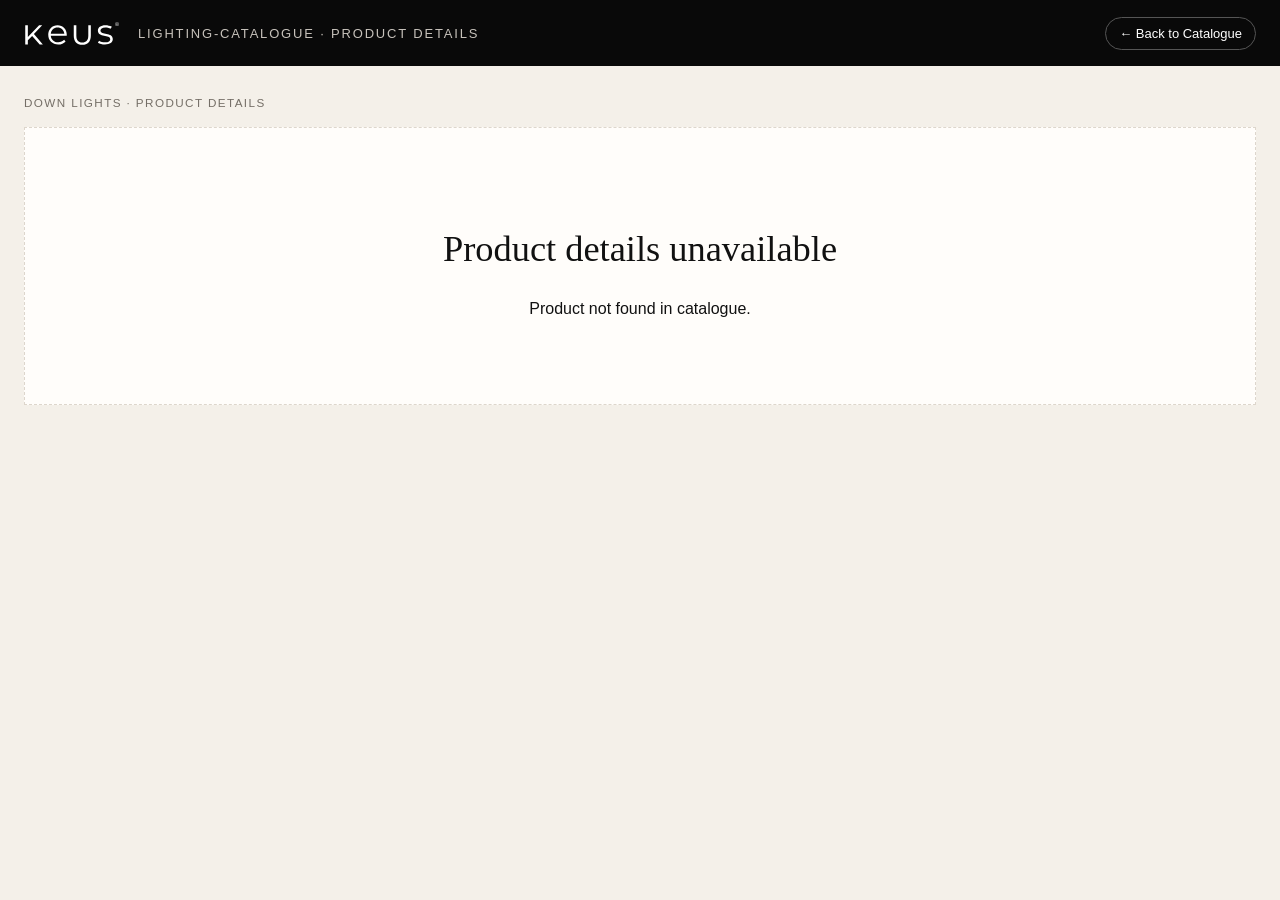
==== commit b75c0461: "Add files via upload new compact" ====
--- a/light-details.html
+++ b/light-details.html
@@ -883,44 +883,12 @@
 @keyframes keusLogoBreath{0%,100%{opacity:.58}50%{opacity:1}}
 @media(prefers-reduced-motion:reduce){.keus-loader-logo,.keus-loader-line span{animation:none}}
 
-/* Reference-led permanent dark colour option — colour only, no layout changes */
-body.keus-black{
-  --bg:#080808;
-  --paper:#111;
-  --ink:#d3cec8;
-  --muted:#77716b;
-  --line:#292929;
-  --gold:#b6976d;
-  --gold-dark:#a78961;
-  --black:#080808;
-  background:#080808;
-  color:#d3cec8;
-}
-body.keus-black .top{background:#080808;border-color:#252525}
-body.keus-black .layout{background:#111;border-color:#292929;box-shadow:none}
-body.keus-black .visual{border-color:#292929}
-body.keus-black .image-box,
-body.keus-black .thumb{
-  background:radial-gradient(circle at 50% 42%,#282828 0%,#181818 48%,#111 100%);
-  border-color:#292929;
-}
-body.keus-black .finish-btn{background:#0d0d0d;border-color:#2d2d2d;color:#aaa39c}
-body.keus-black .finish-btn.active{background:#131313;border-color:#b6976d;box-shadow:none}
-body.keus-black .spec-grid,
-body.keus-black .spec,
-body.keus-black .table-wrap,
-body.keus-black th,
-body.keus-black td{border-color:#292929}
-body.keus-black th{background:#151515;color:#827b74}
-body.keus-black td{color:#bbb4ad}
-body.keus-black .back{background:#0d0d0d;border-color:#3b3835;color:#aaa39c}
-body.keus-black .back:hover{background:#181818;border-color:#8e867e;color:#d8d2cb}
 </style>
   <link rel="preconnect" href="https://wsrv.nl" crossorigin>
   <link rel="dns-prefetch" href="//wsrv.nl">
   <link rel="preconnect" href="https://i.ibb.co" crossorigin>
 </head>
-<body class="keus-black">
+<body>
 <div class="keus-page-loader" id="keusPageLoader" aria-hidden="true">
   <div class="keus-loader-inner">
     <img class="keus-loader-logo" src="./assets/keus-logo.svg" alt="">
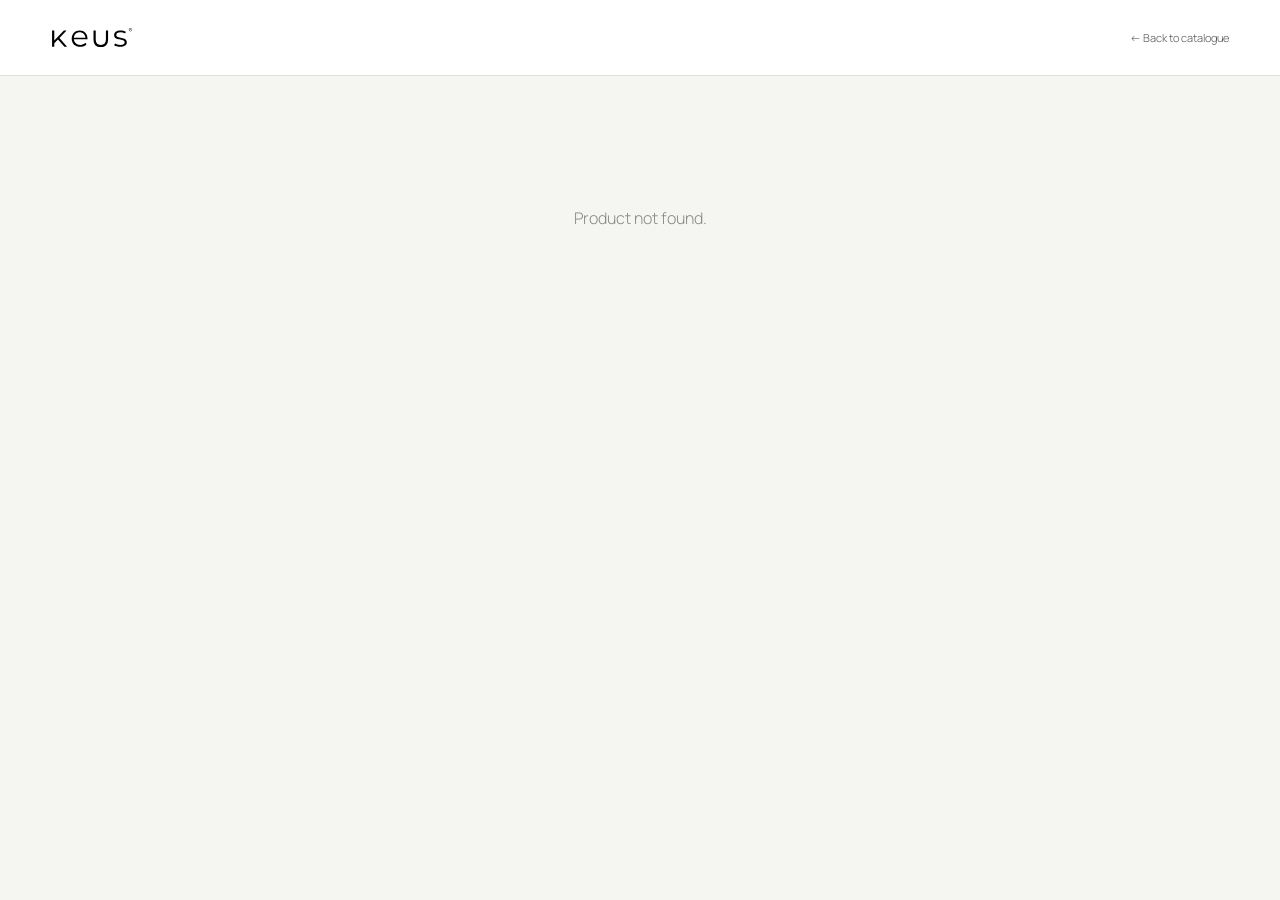
==== commit b0e61d4d: "first commit today 19 updated new theme" ====
--- a/light-details.html
+++ b/light-details.html
@@ -1,1297 +1 @@
-<!DOCTYPE html>
-<html lang="en">
-<head>
-<meta charset="UTF-8">
-<meta name="viewport" content="width=device-width,initial-scale=1">
-<title>KEUS · LIGHTING-CATALOGUE · Product Details</title>
-<style>
-*{box-sizing:border-box}
-:root{
-  --bg:#f4f0e9;--paper:#fffdfa;--ink:#111;--muted:#746e66;--line:#ddd6cc;
-  --gold:#5b524a;--gold-dark:#403a35;--black:#090909;
-}
-html,body{margin:0;min-height:100%;font-family:Inter,Arial,Helvetica,sans-serif;background:var(--bg);color:var(--ink)}
-button{font:inherit;cursor:pointer}
-.top{position:sticky;top:0;z-index:20;background:var(--black);color:#fff}
-.top-inner{max-width:1280px;margin:auto;min-height:66px;padding:0 24px;display:flex;align-items:center;gap:18px}
-.brand{font-weight:700;letter-spacing:.38em;font-size:22.1px}
-.sep{display:none}
-.top-title{font-size:13px;letter-spacing:.14em;text-transform:uppercase;color:#c7c2bb}
-.back{margin-left:auto;border:1px solid #555;background:transparent;color:#fff;border-radius:999px;padding:8px 13px;font-size:13px}
-.back:hover{background:#fff;color:#111}
-.shell{max-width:1280px;margin:auto;padding:30px 24px 48px}
-.breadcrumb{margin-bottom:18px;font-size:11.7px;letter-spacing:.12em;text-transform:uppercase;color:var(--muted)}
-.layout{display:grid;grid-template-columns:minmax(340px,.9fr) minmax(0,1.15fr);background:var(--paper);border:1px solid var(--line)}
-.visual{padding:28px;border-right:1px solid var(--line)}
-.image-box{aspect-ratio:1/1;display:flex;align-items:center;justify-content:center;background:#fff;border:1px solid #eee9e2}
-.image-box img{width:84%;height:84%;object-fit:contain}
-.thumbs{display:flex;gap:8px;flex-wrap:wrap;margin-top:10px}
-.thumb{width:62px;height:62px;padding:4px;border:1px solid var(--line);background:#fff}
-.thumb.active{border-color:#111}
-.thumb img{width:100%;height:100%;object-fit:contain}
-.finish-wrap{margin-top:18px}
-.label{margin-bottom:8px;font-size:10.4px;letter-spacing:.13em;text-transform:uppercase;color:#8d867e}
-.finishes{display:flex;gap:8px;flex-wrap:wrap}
-.finish-btn{display:flex;align-items:center;gap:7px;border:1px solid var(--line);background:#fff;border-radius:999px;padding:6px 10px 6px 6px;font-size:11.7px}
-.finish-btn.active{border-color:var(--gold);box-shadow:inset 0 0 0 1px var(--gold)}
-.swatch{width:18px;height:18px;border-radius:50%;border:1px solid rgba(0,0,0,.14);background:#ddd}
-.sw-white{background:#f7f6f1}.sw-mat-black{background:#181818}.sw-champagne-gold{background:linear-gradient(135deg,#8e6e3f,#e2ca96 45%,#a78450)}
-.sw-rose-gold{background:linear-gradient(135deg,#8c5558,#d7a6a4 48%,#a56667)}.sw-brown{background:#684834}.sw-coffee{background:#4c372f}
-.sw-dark-gray{background:#57595b}.sw-ballet-blue{background:#8faabd}.sw-chrome{background:linear-gradient(135deg,#656565,#f3f3f3 48%,#7d7d7d)}
-.sw-chrome-black{background:linear-gradient(135deg,#111,#5c5c5c 44%,#171717)}.sw-standard{background:#d7d1c6}
-.info{padding:34px}
-.kicker{font-size:11.7px;letter-spacing:.13em;text-transform:uppercase;color:var(--muted);margin-bottom:9px}
-h1{margin:0;font-family:Georgia,'Times New Roman',serif;font-size:57.2px;font-weight:400;line-height:1}
-.price{margin:12px 0 22px;color:var(--gold-dark);font-size:23.4px;font-weight:700}
-.description{margin:0 0 22px;color:#5f5952;font-size:15.6px;line-height:1.7;max-width:760px}
-.spec-grid{display:grid;grid-template-columns:repeat(3,minmax(0,1fr));border-left:1px solid var(--line);border-top:1px solid var(--line)}
-.spec{min-height:76px;padding:12px;border-right:1px solid var(--line);border-bottom:1px solid var(--line)}
-.spec-label{font-size:10.4px;letter-spacing:.12em;text-transform:uppercase;color:#8e877e;margin-bottom:6px}
-.spec-value{font-size:14.3px;line-height:1.45;overflow-wrap:anywhere}
-.profile-only .spec-grid{grid-template-columns:repeat(2,minmax(0,1fr))}
-.profile-only .price,.profile-only .finish-wrap,.profile-only .thumbs{display:none}
-.profile-only .description{font-size:16.9px}
-.variants{margin-top:22px}
-.variants h2{font-family:Georgia,'Times New Roman',serif;font-size:28.6px;font-weight:400;margin:0 0 10px}
-.table-wrap{overflow:auto;border:1px solid var(--line);background:#fff}
-table{border-collapse:collapse;width:100%;min-width:1200px}
-th,td{padding:9px 10px;border-right:1px solid #eee9e2;border-bottom:1px solid #eee9e2;text-align:left;white-space:nowrap}
-th{font-size:10.4px;letter-spacing:.11em;text-transform:uppercase;color:#7f786f;background:#f7f4ef}
-td{font-size:11.7px}
-.variants.profile-only{display:none}
-.status{padding:70px 20px;text-align:center;background:var(--paper);border:1px dashed var(--line)}
-.status h2{font-family:Georgia,'Times New Roman',serif;font-size:36.4px;font-weight:400}
-@media(max-width:780px){
-  .top-inner{min-height:58px;padding:0 14px}
-  .brand{font-size:18.2px}.sep,.top-title{display:none}
-  .shell{padding:12px 10px 30px}
-  .breadcrumb{margin:7px 2px 10px}
-  .layout{grid-template-columns:1fr;border-radius:12px;overflow:hidden}
-  .visual{padding:14px;border-right:0;border-bottom:1px solid var(--line)}
-  .info{padding:18px 14px 20px}
-  h1{font-family:Inter,Arial,sans-serif;font-size:36.4px;font-weight:750;letter-spacing:-.025em}
-  .price{font-size:20.8px}
-  .spec-grid{grid-template-columns:repeat(2,minmax(0,1fr))}
-  .spec{min-height:64px;padding:10px}
-  .profile-only .spec-grid{grid-template-columns:1fr}
-  .image-box{border-radius:10px}
-}
-
-@media(max-width:780px){
-  .finish-wrap{margin-top:10px!important}
-  .label{
-    margin-bottom:5px!important;
-    font-size:8.45px!important;
-  }
-  .finishes{
-    gap:5px!important;
-    flex-wrap:nowrap!important;
-    overflow-x:auto!important;
-    overflow-y:hidden!important;
-    padding-bottom:4px!important;
-    scrollbar-width:none!important;
-    -webkit-overflow-scrolling:touch;
-  }
-  .finishes::-webkit-scrollbar{display:none!important}
-  .finish-btn{
-    flex:0 0 auto!important;
-    min-height:30px!important;
-    padding:4px 8px 4px 4px!important;
-    gap:5px!important;
-    font-size:9.75px!important;
-  }
-  .finish-btn .swatch{
-    width:16px!important;
-    height:16px!important;
-  }
-}
-
-
-/* =========================================================
-   MOBILE PRODUCT DETAILS — RESPONSIVE FIX
-   ========================================================= */
-html,body{
-  width:100%;
-  max-width:100%;
-  overflow-x:hidden;
-}
-.layout,.visual,.info,.variants,.table-wrap,.image-box,.spec-grid{
-  min-width:0;
-  max-width:100%;
-}
-.spec-value{
-  overflow-wrap:anywhere;
-  word-break:break-word;
-}
-
-@media(max-width:780px){
-  body{overflow-x:hidden;background:#f4f0e9}
-
-  .top{position:sticky;top:0;z-index:40}
-  .top-inner{
-    width:100%;
-    max-width:100%;
-    min-height:56px;
-    padding:0 10px;
-    gap:8px;
-  }
-  .brand{
-    flex:0 0 auto;
-    font-size:16.9px;
-    letter-spacing:.28em;
-  }
-  .sep,.top-title{display:none}
-  .back{
-    margin-left:auto;
-    max-width:64%;
-    min-height:34px;
-    padding:6px 9px;
-    overflow:hidden;
-    white-space:nowrap;
-    text-overflow:ellipsis;
-    font-size:11.05px;
-  }
-
-  .shell{
-    width:100%;
-    max-width:100%;
-    padding:9px 8px 26px;
-    overflow:hidden;
-  }
-  .breadcrumb{
-    width:100%;
-    margin:2px 2px 8px;
-    overflow:hidden;
-    white-space:nowrap;
-    text-overflow:ellipsis;
-    font-size:9.75px;
-    line-height:1.35;
-  }
-
-  .layout{
-    display:block;
-    width:100%;
-    border-radius:11px;
-    overflow:hidden;
-  }
-  .visual{
-    width:100%;
-    padding:10px;
-    border-right:0;
-    border-bottom:1px solid var(--line);
-    overflow:hidden;
-  }
-  .image-box{
-    width:100%;
-    aspect-ratio:1/1;
-    border-radius:9px;
-    overflow:hidden;
-  }
-  .image-box img{
-    width:88%;
-    height:88%;
-    max-width:100%;
-    object-fit:contain;
-  }
-
-  .thumbs{
-    width:100%;
-    display:flex;
-    flex-wrap:nowrap;
-    gap:6px;
-    margin-top:7px;
-    padding-bottom:2px;
-    overflow-x:auto;
-    overflow-y:hidden;
-    scrollbar-width:none;
-    -webkit-overflow-scrolling:touch;
-  }
-  .thumbs::-webkit-scrollbar{display:none}
-  .thumb{
-    flex:0 0 52px;
-    width:52px;
-    height:52px;
-    padding:3px;
-    border-radius:7px;
-  }
-
-  .finish-wrap{
-    width:100%;
-    margin-top:9px!important;
-    overflow:hidden;
-  }
-  .label{
-    margin-bottom:5px!important;
-    font-size:8.45px!important;
-  }
-  .finishes{
-    width:100%;
-    max-width:100%;
-    display:flex!important;
-    flex-wrap:nowrap!important;
-    gap:5px!important;
-    padding-bottom:3px!important;
-    overflow-x:auto!important;
-    overflow-y:hidden!important;
-    scrollbar-width:none!important;
-    -webkit-overflow-scrolling:touch;
-  }
-  .finishes::-webkit-scrollbar{display:none!important}
-  .finish-btn{
-    flex:0 0 auto!important;
-    min-height:29px!important;
-    padding:4px 7px 4px 4px!important;
-    gap:4px!important;
-    font-size:9.1px!important;
-    white-space:nowrap;
-  }
-  .finish-btn .swatch{
-    width:15px!important;
-    height:15px!important;
-  }
-
-  .info{
-    width:100%;
-    padding:15px 11px 14px;
-    overflow:hidden;
-  }
-  .kicker{
-    margin-bottom:6px;
-    font-size:9.1px;
-  }
-  h1{
-    max-width:100%;
-    font-family:Inter,Arial,sans-serif;
-    font-size:29.9px;
-    line-height:1.08;
-    font-weight:750;
-    letter-spacing:-.02em;
-    overflow-wrap:anywhere;
-  }
-  .price{
-    margin:8px 0 13px;
-    font-size:18.2px;
-  }
-  .description{
-    max-width:100%;
-    margin-bottom:13px;
-    font-size:13px;
-    line-height:1.5;
-  }
-
-  .spec-grid{
-    width:100%;
-    grid-template-columns:repeat(2,minmax(0,1fr));
-  }
-  .spec{
-    min-width:0;
-    min-height:58px;
-    padding:8px;
-  }
-  .spec-label{
-    margin-bottom:4px;
-    font-size:7.8px;
-    letter-spacing:.10em;
-  }
-  .spec-value{
-    font-size:11.05px;
-    line-height:1.3;
-    white-space:normal;
-    overflow-wrap:anywhere;
-    word-break:break-word;
-  }
-
-  .variants{
-    width:100%;
-    max-width:100%;
-    margin-top:12px;
-    overflow:hidden;
-  }
-  .variants h2{
-    margin:0 2px 7px;
-    font-family:Inter,Arial,sans-serif;
-    font-size:18.2px;
-    font-weight:700;
-  }
-  .table-wrap{
-    width:100%;
-    max-width:100%;
-    overflow-x:auto;
-    overflow-y:hidden;
-    border-radius:8px;
-    -webkit-overflow-scrolling:touch;
-    scrollbar-width:thin;
-  }
-  table{
-    width:max-content;
-    min-width:900px;
-  }
-  th,td{
-    padding:7px 8px;
-    font-size:9.75px;
-  }
-  th{font-size:8.45px}
-
-  .profile-only .spec-grid{grid-template-columns:1fr}
-}
-
-@media(max-width:360px){
-  .shell{padding-left:6px;padding-right:6px}
-  .visual{padding:8px}
-  .info{padding:13px 9px 12px}
-  h1{font-size:27.3px}
-  .spec-grid{grid-template-columns:1fr}
-  .back{max-width:58%;font-size:10.4px}
-}
-
-
-/* =========================================================
-   PROFILE DETAILS ONLY — colour variation selector
-   ========================================================= */
-.profile-only .price{display:none}
-.profile-only .finish-wrap{display:none}
-.profile-only .profile-thumbs{display:flex}
-.profile-variation-wrap{margin-top:14px}
-.profile-detail-variations{
-  display:flex;
-  flex-wrap:wrap;
-  gap:7px;
-}
-.profile-detail-variation{
-  display:inline-flex;
-  align-items:center;
-  gap:6px;
-  min-height:32px;
-  padding:4px 9px 4px 5px;
-  border:1px solid #d7d0c6;
-  border-radius:999px;
-  background:#fff;
-  color:#5b524a;
-  font-size:10.4px;
-}
-.profile-detail-variation.active{
-  border-color:#5b524a;
-  box-shadow:inset 0 0 0 1px #5b524a;
-}
-.profile-code{
-  font-weight:800;
-  letter-spacing:.04em;
-}
-.profile-variation-name{
-  color:#746e66;
-}
-.profile-variation-dot{
-  width:16px;
-  height:16px;
-  border:1px solid rgba(7,4,4,.18);
-  border-radius:50%;
-  flex:0 0 auto;
-}
-.pv-white{background:#f7f6f1}
-.pv-grey-white{background:linear-gradient(90deg,#8f8b85 0 50%,#f7f6f1 50%)}
-.pv-champagne-white{background:linear-gradient(90deg,#b9a589 0 50%,#f7f6f1 50%)}
-.pv-black-white{background:linear-gradient(90deg,#070404 0 50%,#f7f6f1 50%)}
-.pv-iron-white{background:linear-gradient(90deg,#5f605f 0 50%,#f7f6f1 50%)}
-.pv-white-white{background:#f7f6f1;box-shadow:inset 0 0 0 2px #e3dfd8}
-.pv-black-black{background:#070404}
-.pv-white-black{background:linear-gradient(90deg,#f7f6f1 0 50%,#070404 50%)}
-.pv-white-transparent{
-  background:
-    linear-gradient(90deg,#f7f6f1 0 50%,transparent 50%),
-    repeating-conic-gradient(#d9d6d0 0 25%,#fff 0 50%) 50%/5px 5px;
-}
-.pv-black-transparent{
-  background:
-    linear-gradient(90deg,#070404 0 50%,transparent 50%),
-    repeating-conic-gradient(#d9d6d0 0 25%,#fff 0 50%) 50%/5px 5px;
-}
-.pv-black{background:#070404}
-.pv-standard{background:#c6beb6}
-
-@media(max-width:780px){
-  .profile-variation-wrap{margin-top:10px}
-  .profile-detail-variations{
-    flex-wrap:nowrap;
-    overflow-x:auto;
-    overflow-y:hidden;
-    gap:5px;
-    padding-bottom:4px;
-    scrollbar-width:none;
-    -webkit-overflow-scrolling:touch;
-  }
-  .profile-detail-variations::-webkit-scrollbar{display:none}
-  .profile-detail-variation{
-    flex:0 0 auto;
-    min-height:28px;
-    padding:4px 7px 4px 4px;
-    gap:4px;
-    font-size:9.1px;
-  }
-  .profile-variation-dot{
-    width:14px;
-    height:14px;
-  }
-  .profile-variation-name{
-    max-width:150px;
-    white-space:nowrap;
-  }
-  .profile-only .spec-grid{
-    grid-template-columns:repeat(2,minmax(0,1fr));
-  }
-}
-
-
-/* =========================================================
-   PROFILE DETAILS ONLY — exact row image mapping
-   ========================================================= */
-.profile-combo-wrap{margin-top:14px}
-.profile-combo-options{
-  display:grid;
-  grid-template-columns:repeat(2,minmax(0,1fr));
-  gap:7px;
-}
-.profile-combo-option{
-  min-width:0;
-  display:flex;
-  align-items:center;
-  gap:8px;
-  padding:6px;
-  border:1px solid #d8d1c7;
-  border-radius:10px;
-  background:#fff;
-  color:#5b524a;
-  text-align:left;
-}
-.profile-combo-option.active{
-  border-color:#5b524a;
-  box-shadow:inset 0 0 0 1px #5b524a;
-}
-.profile-combo-thumb{
-  width:42px;
-  height:42px;
-  flex:0 0 42px;
-  display:flex;
-  align-items:center;
-  justify-content:center;
-  border-radius:7px;
-  background:#fbfaf7;
-  overflow:hidden;
-}
-.profile-combo-thumb img{
-  width:90%;
-  height:90%;
-  object-fit:contain;
-}
-.profile-combo-copy{min-width:0;display:block}
-.profile-combo-copy b{
-  display:block;
-  overflow:hidden;
-  text-overflow:ellipsis;
-  white-space:nowrap;
-  font-size:10px;
-}
-.profile-combo-copy small{
-  display:block;
-  margin-top:3px;
-  color:#817970;
-  font-size:8px;
-  line-height:1.3;
-}
-.profile-image-unavailable{
-  color:#8f877e;
-  font-size:10px;
-  font-weight:600;
-}
-@media(max-width:780px){
-  .profile-combo-options{
-    display:flex;
-    grid-template-columns:none;
-    gap:6px;
-    overflow-x:auto;
-    overflow-y:hidden;
-    padding-bottom:4px;
-    scrollbar-width:none;
-    -webkit-overflow-scrolling:touch;
-  }
-  .profile-combo-options::-webkit-scrollbar{display:none}
-  .profile-combo-option{
-    flex:0 0 165px;
-    padding:5px;
-    border-radius:9px;
-  }
-  .profile-combo-thumb{
-    width:36px;
-    height:36px;
-    flex-basis:36px;
-  }
-  .profile-combo-copy b{font-size:9px}
-  .profile-combo-copy small{font-size:7px}
-}
-
-
-/* =========================================================
-   PROFILE DETAILS ONLY — DESKTOP / WEB REFINEMENT
-   Mobile details and lighting-product details remain unchanged.
-   ========================================================= */
-@media(min-width:781px){
-  .exact-profile-detail{
-    grid-template-columns:minmax(480px,1.05fr) minmax(0,.95fr);
-    border-radius:18px;
-    overflow:hidden;
-    box-shadow:0 16px 44px rgba(7,4,4,.06);
-  }
-
-  .exact-profile-detail .visual{
-    padding:30px;
-    background:#faf8f4;
-  }
-
-  .exact-profile-detail .image-box{
-    min-height:470px;
-    border-radius:14px;
-    border:1px solid #e7e1d9;
-    background:
-      radial-gradient(circle at 50% 44%,#fff 0 42%,#fbfaf7 70%,#f3efe9 100%);
-  }
-
-  .exact-profile-detail .image-box img{
-    width:86%;
-    height:86%;
-  }
-
-  .exact-profile-detail .profile-combo-wrap{
-    margin-top:18px;
-  }
-
-  .exact-profile-detail .profile-combo-options{
-    grid-template-columns:repeat(2,minmax(0,1fr));
-    gap:9px;
-  }
-
-  .exact-profile-detail .profile-combo-option{
-    min-height:66px;
-    padding:7px;
-    border-radius:12px;
-    background:#fff;
-    border:1px solid #ddd6cc;
-    transition:border-color .16s ease,box-shadow .16s ease,transform .16s ease;
-  }
-
-  .exact-profile-detail .profile-combo-option:hover{
-    transform:translateY(-1px);
-    border-color:#aaa099;
-  }
-
-  .exact-profile-detail .profile-combo-option.active{
-    border-color:#5b524a;
-    box-shadow:inset 0 0 0 1px #5b524a,0 5px 14px rgba(91,82,74,.08);
-  }
-
-  .exact-profile-detail .profile-combo-thumb{
-    width:54px;
-    height:54px;
-    flex-basis:54px;
-    border-radius:9px;
-    background:#f7f4ef;
-  }
-
-  .exact-profile-detail .profile-combo-copy b{
-    font-size:12px;
-  }
-
-  .exact-profile-detail .profile-combo-copy small{
-    margin-top:4px;
-    font-size:9px;
-  }
-
-  .exact-profile-detail .info{
-    padding:42px 38px;
-    background:#fffdfa;
-  }
-
-  .exact-profile-detail .kicker{
-    margin-bottom:10px;
-    color:#5b524a;
-  }
-
-  .exact-profile-detail h1{
-    font-size:44px;
-    line-height:1.02;
-    letter-spacing:-.025em;
-  }
-
-  .exact-profile-detail .description{
-    margin-top:16px;
-    margin-bottom:24px;
-    padding-bottom:20px;
-    border-bottom:1px solid #e5dfd7;
-    font-size:13px;
-    line-height:1.75;
-    color:#655e56;
-  }
-
-  .exact-profile-detail .spec-grid{
-    grid-template-columns:repeat(2,minmax(0,1fr));
-    border-radius:12px;
-    overflow:hidden;
-  }
-
-  .exact-profile-detail .spec{
-    min-height:86px;
-    padding:14px;
-    background:#fff;
-  }
-
-  .exact-profile-detail .spec-label{
-    margin-bottom:8px;
-    font-size:9px;
-  }
-
-  .exact-profile-detail .spec-value{
-    font-size:13px;
-    line-height:1.5;
-  }
-}
-
-
-/* =========================================================
-   DETAILS — PLAIN FINISH / COLOUR STATES
-   ========================================================= */
-.finish-btn,
-.finish-btn.active,
-.profile-detail-variation,
-.profile-detail-variation.active,
-.profile-combo-option,
-.profile-combo-option.active{
-  box-shadow:none!important;
-}
-
-.finish-btn.active,
-.profile-detail-variation.active,
-.profile-combo-option.active{
-  border-color:#5b524a!important;
-}
-
-
-/* =========================================================
-   REQUESTED CHANGE ONLY — MOBILE DETAILS IMAGE SWIPE
-   ========================================================= */
-@media(max-width:780px){
-  .layout .image-box{
-    touch-action:pan-y;
-  }
-}
-
-
-/* Requested details refinements only */
-.spec.spec-full{
-  grid-column:1/-1!important;
-  min-height:auto;
-}
-
-/* Lighter product-name and rate weight */
-h1{
-  font-weight:400;
-}
-.price{
-  font-weight:500;
-}
-@media(max-width:780px){
-  h1{
-    font-weight:500!important;
-  }
-  .price{
-    font-weight:500!important;
-  }
-}
-
-
-/* =========================================================
-   MOBILE ONLY — LIGHTER DETAILS TYPOGRAPHY
-   Desktop/web remains unchanged.
-   ========================================================= */
-@media(max-width:780px){
-  body,
-  button,
-  .kicker,
-  h1,
-  .price,
-  .description,
-  .label,
-  .finish-btn,
-  .spec-label,
-  .spec-value,
-  .profile-combo-copy b,
-  .profile-combo-copy small,
-  .profile-detail-variation,
-  table,
-  th,
-  td{
-    font-weight:400!important;
-  }
-
-  h1,
-  .price{
-    font-weight:400!important;
-  }
-}
-
-
-/* =========================================================
-   KEUS BLACK THEME — PRODUCT DETAILS
-   ========================================================= */
-.detail-theme-toggle{
-  margin-left:auto;
-  min-height:34px;
-  padding:0 10px 0 8px;
-  display:inline-flex;
-  align-items:center;
-  gap:7px;
-  border:1px solid #555;
-  border-radius:999px;
-  background:transparent;
-  color:#c6beb6;
-  font-size:10px;
-  font-weight:500;
-  letter-spacing:.08em;
-  text-transform:uppercase;
-}
-.detail-theme-icon{
-  width:15px;height:15px;border:1px solid currentColor;border-radius:50%;
-  position:relative;overflow:hidden;flex:0 0 auto;
-}
-.detail-theme-icon:after{
-  content:"";position:absolute;inset:2px 2px 2px 7px;
-  border-radius:0 999px 999px 0;background:currentColor;
-}
-.detail-theme-toggle[aria-pressed="true"]{
-  background:#c6beb6;border-color:#c6beb6;color:#070404;
-}
-.top-title + .detail-theme-toggle{margin-left:auto}
-.detail-theme-toggle + .back{margin-left:0}
-
-body.keus-black{
-  --bg:#070404;
-  --paper:#11100f;
-  --ink:#f5f2ee;
-  --muted:#aaa198;
-  --line:#302b27;
-  --gold:#c6beb6;
-  --gold-dark:#c6beb6;
-  --black:#070404;
-  background:#070404;
-  color:#f5f2ee;
-}
-body.keus-black .top{
-  background:#070404;
-  border-bottom:1px solid #292522;
-}
-body.keus-black .layout{
-  background:#11100f;
-  border-color:#302b27;
-}
-body.keus-black .visual{
-  border-color:#302b27;
-}
-body.keus-black .image-box,
-body.keus-black .thumb{
-  background:#f7f6f2;
-}
-body.keus-black .image-box{
-  border-color:#302b27;
-}
-body.keus-black .thumb{
-  border-color:#4a443e;
-}
-body.keus-black .thumb.active{
-  border-color:#c6beb6;
-}
-body.keus-black .finish-btn{
-  background:#151311;
-  border-color:#403a35;
-  color:#d8d2cc;
-}
-body.keus-black .finish-btn.active{
-  border-color:#c6beb6;
-  box-shadow:none;
-}
-body.keus-black .description,
-body.keus-black .kicker,
-body.keus-black .label,
-body.keus-black .spec-label,
-body.keus-black .breadcrumb{
-  color:#aaa198;
-}
-body.keus-black .spec-grid,
-body.keus-black .spec{
-  border-color:#302b27;
-}
-body.keus-black .table-wrap{
-  background:#11100f;
-  border-color:#302b27;
-}
-body.keus-black th{
-  background:#181512;
-  color:#aaa198;
-}
-body.keus-black th,
-body.keus-black td{
-  border-color:#302b27;
-}
-body.keus-black td{
-  color:#e6e0da;
-}
-body.keus-black .status{
-  background:#11100f;
-  border-color:#403a35;
-}
-body.keus-black .back{
-  border-color:#5b524a;
-  color:#f5f2ee;
-}
-body.keus-black .back:hover{
-  background:#c6beb6;
-  border-color:#c6beb6;
-  color:#070404;
-}
-
-@media(max-width:780px){
-  .detail-theme-toggle{
-    width:34px;height:34px;min-height:34px;padding:0;
-    justify-content:center;
-  }
-  .detail-theme-text{display:none}
-  body.keus-black{background:#070404!important}
-  body.keus-black .layout{background:#11100f}
-}
-
-
-/* KEUS header logo */
-.brand-logo-link{display:inline-flex;align-items:center;justify-content:center;flex:0 0 auto;text-decoration:none}
-.brand-logo{display:block;width:auto;height:25px;max-width:96px}
-@media(max-width:780px){.brand-logo{height:21px;max-width:82px}}
-
-
-/* KEUS page-loading animation */
-.keus-page-loader{position:fixed;inset:0;z-index:99999;display:flex;align-items:center;justify-content:center;background:#070404;opacity:1;visibility:visible;transition:opacity .28s ease,visibility .28s ease}
-.keus-page-loader.is-hidden{opacity:0;visibility:hidden;pointer-events:none}
-.keus-loader-inner{width:min(180px,50vw);display:flex;flex-direction:column;align-items:center;gap:20px}
-.keus-loader-logo{display:block;width:min(110px,34vw);height:auto;animation:keusLogoBreath 1.15s ease-in-out infinite}
-.keus-loader-line{position:relative;width:100%;height:1px;overflow:hidden;background:rgba(198,190,182,.18)}
-.keus-loader-line span{position:absolute;top:0;left:-42%;width:42%;height:100%;background:#c6beb6;animation:keusLoaderSweep 1.05s cubic-bezier(.4,0,.2,1) infinite}
-@keyframes keusLoaderSweep{0%{left:-42%}55%{left:38%}100%{left:100%}}
-@keyframes keusLogoBreath{0%,100%{opacity:.58}50%{opacity:1}}
-@media(prefers-reduced-motion:reduce){.keus-loader-logo,.keus-loader-line span{animation:none}}
-
-</style>
-  <link rel="preconnect" href="https://wsrv.nl" crossorigin>
-  <link rel="dns-prefetch" href="//wsrv.nl">
-  <link rel="preconnect" href="https://i.ibb.co" crossorigin>
-</head>
-<body>
-<div class="keus-page-loader" id="keusPageLoader" aria-hidden="true">
-  <div class="keus-loader-inner">
-    <img class="keus-loader-logo" src="./assets/keus-logo.svg" alt="">
-    <div class="keus-loader-line"><span></span></div>
-  </div>
-</div>
-
-<header class="top"><div class="top-inner"><a class="brand brand-logo-link" href="./index.html" aria-label="Go to catalogue home"><img class="brand-logo" src="./assets/keus-logo.svg" alt="KEUS"></a><div class="top-title">LIGHTING-CATALOGUE · Product Details</div><button class="back" id="backBtn" type="button">← Back to Catalogue</button></div></header>
-<main class="shell">
-  <div class="breadcrumb" id="breadcrumb">Product details</div>
-  <div id="app"><div class="status"><h2>Loading product…</h2></div></div>
-</main>
-<script>
-(() => {
-'use strict';
-const CATEGORIES={
-  downlights:{label:'Down Lights',file:'./data/downlights.csv'},
-  tracklights:{label:'Track Lights',file:'./data/tracklights.csv'},
-  profiles:{label:'Profiles',file:'./data/profiles.csv'},
-  outdoor:{label:'Outdoor Lights',file:'./data/outdoor-lights.csv'}
-};
-const aliases={
-  name:['name','product name','product'],
-  itemNo:['item no','item number','itemno','item code'],
-  vf:['vf','voltage'],imax:['imax','current','max current'],
-  cct:['cct','colour temperature','color temperature'],cri:['cri'],
-  cutout:['cutout','cut out','cut-out'],beam:['beam angle','beam','beamangle'],
-  wattage:['wattage','watt','watts','power'],
-  batchCode:['batch code','batch','batchcode'],
-  stockCode:['stock code','stock','stockcode','sku'],
-  bisNo:['bis no','bis number','bisno','bis registration no','bis registration number'],
-  bisSpec:['bis sec','bissec','bis spec','bis specification','bisspec','bis standard','is standard'],
-  mrp:['mrp','maximum retail price','retail price','price'],
-  mfgBy:['mfg by','mfgby','manufacturer','manufactured by','manufacturing by','manufacturer name'],
-  newDescription:['new description','newdescription','description','product description'],
-  image:['image','image url','image link','imageurl'],
-  finish:['finish','colour','color','finish colour','finish color']
-};
-const finishCodeMap={W:'White',B:'Mat Black',CG:'Champagne Gold',RG:'Rose Gold',BR:'Brown',COF:'Coffee',DGR:'Dark Gray',BB:'Ballet Blue',CH:'Chrome',CHB:'Chrome Black'};
-const finishClasses={'White':'sw-white','Mat Black':'sw-mat-black','Champagne Gold':'sw-champagne-gold','Rose Gold':'sw-rose-gold','Brown':'sw-brown','Coffee':'sw-coffee','Dark Gray':'sw-dark-gray','Ballet Blue':'sw-ballet-blue','Chrome':'sw-chrome','Chrome Black':'sw-chrome-black','Standard':'sw-standard'};
-const $=id=>document.getElementById(id);
-const esc=s=>String(s??'').replace(/[&<>"']/g,c=>({'&':'&amp;','<':'&lt;','>':'&gt;','"':'&quot;',"'":'&#039;'}[c]));
-const clean=s=>String(s??'').replace(/^\uFEFF/,'').trim().toLowerCase().replace(/[_-]+/g,' ').replace(/\s+/g,' ');
-const unique=a=>[...new Set(a.map(v=>String(v??'').trim()).filter(Boolean))];
-function delimiter(text){const first=text.replace(/^\uFEFF/,'').split(/\r?\n/).find(x=>x.trim())||'';let q=false,c={',':0,';':0,'\t':0};for(let i=0;i<first.length;i++){const ch=first[i];if(ch==='"'){if(q&&first[i+1]==='"'){i++;continue}q=!q;continue}if(!q&&ch in c)c[ch]++}return Object.entries(c).sort((a,b)=>b[1]-a[1])[0][0]}
-function parseCSV(text){text=String(text??'').replace(/^\uFEFF/,'');const d=delimiter(text),rows=[];let row=[],cell='',q=false;for(let i=0;i<text.length;i++){const ch=text[i];if(q){if(ch==='"'&&text[i+1]==='"'){cell+='"';i++}else if(ch==='"')q=false;else cell+=ch}else{if(ch==='"')q=true;else if(ch===d){row.push(cell);cell=''}else if(ch==='\n'){row.push(cell);rows.push(row);row=[];cell=''}else if(ch!=='\r')cell+=ch}}if(cell.length||row.length){row.push(cell);rows.push(row)}return rows.filter(r=>r.some(v=>String(v).trim()))}
-function sourceImageUrl(value){const raw=String(value||'').trim();if(!raw)return '';try{const u=new URL(raw,location.href);if(u.hostname==='wsrv.nl'||u.hostname==='images.weserv.nl'){let src=u.searchParams.get('url')||'';if(src&&!/^https?:\/\//i.test(src))src='https://'+src;return src||raw}}catch(_){}return raw}
-function optimized(value,w=0){const raw=String(value||'').trim();if(!raw)return '';try{const u=new URL(raw,location.href);if(u.hostname==='wsrv.nl'||u.hostname==='images.weserv.nl'){u.protocol='https:';u.hostname='wsrv.nl';u.searchParams.set('output','webp');u.searchParams.set('q','78');if(w)u.searchParams.set('w',String(w));return u.toString()}if(u.hostname==='i.ibb.co'||u.hostname==='ibb.co'){const p=new URL('https://wsrv.nl/');p.searchParams.set('url',u.href);p.searchParams.set('output','webp');p.searchParams.set('q','78');if(w)p.searchParams.set('w',String(w));return p.toString()}}catch(_){}return raw}
-function normalizeFinishText(v){const x=clean(v).replace(/\bdefault\b/g,'').trim();const m={white:'White',w:'White',black:'Mat Black','mat black':'Mat Black','matte black':'Mat Black',b:'Mat Black','champagne gold':'Champagne Gold','champeing gold':'Champagne Gold',cg:'Champagne Gold','rose gold':'Rose Gold',rg:'Rose Gold',brown:'Brown',br:'Brown',coffee:'Coffee',cof:'Coffee','dark gray':'Dark Gray','dark grey':'Dark Gray',dgr:'Dark Gray','ballet blue':'Ballet Blue',bb:'Ballet Blue',chrome:'Chrome',ch:'Chrome','chrome black':'Chrome Black',chb:'Chrome Black'};return m[x]||String(v||'').trim()}
-function inferFinish(r){const code=String(r.stockCode||'').trim().toUpperCase();const suffix=code.split('/').filter(Boolean).pop()||'';if(finishCodeMap[suffix])return finishCodeMap[suffix];const img=decodeURIComponent(sourceImageUrl(r.image)).toLowerCase().replace(/_/g,'-');const t=[[/chrome[- ]?black/,'Chrome Black'],[/champagne[- ]?gold|champeing[- ]?gold/,'Champagne Gold'],[/rose[- ]?gold/,'Rose Gold'],[/ballet[- ]?blue/,'Ballet Blue'],[/dark[- ]?gr(?:a|e)y/,'Dark Gray'],[/coffee|cofee/,'Coffee'],[/brown/,'Brown'],[/chrome|crome/,'Chrome'],[/mat[- ]?black|matte[- ]?black|black|balck/,'Mat Black'],[/white/,'White']];for(const [re,l] of t)if(re.test(img))return l;return 'Standard'}
-function normalize(rows){if(rows.length<2)return[];const h=rows[0].map(String),map={};h.forEach((x,i)=>map[clean(x)]=i);const idx={};for(const f in aliases){idx[f]=-1;for(const a of aliases[f]){if(clean(a) in map){idx[f]=map[clean(a)];break}}}const get=(r,k)=>idx[k]>=0?String(r[idx[k]]??'').trim():'';return rows.slice(1).map(r=>{const o={};for(const k in idx)o[k]=get(r,k);o.finish=normalizeFinishText(o.finish)||inferFinish(o);return o}).filter(r=>r.name)}
-function swatch(f){return `<span class="swatch ${finishClasses[f]||'sw-standard'}"></span>`}
-
-function profileVariationFromDescription(value){
-  let s=String(value||'')
-    .replace(/<br\s*\/?>/gi,' ')
-    .replace(/\r?\n/g,' ')
-    .replace(/\s+/g,' ')
-    .trim()
-    .toLowerCase()
-    .replace(/transparant/g,'transparent')
-    .replace(/transperant/g,'transparent');
-  const tests=[
-    ['Iron Grey & White Diffuser','iron grey & white diffuser'],
-    ['Champagne & White Diffuser','champagne & white diffuser'],
-    ['Grey & White Diffuser','grey & white diffuser'],
-    ['Black & White Diffuser','black & white diffuser'],
-    ['White & White Diffuser','white & white diffuser'],
-    ['Black & Black Diffuser','black & black diffuser'],
-    ['White & Black Diffuser','white & black diffuser'],
-    ['White & Transparent Diffuser','white & transparent diffuser'],
-    ['Black & Transparent Diffuser','black & transparent diffuser']
-  ];
-  for(const [label,phrase] of tests)if(s.includes(phrase))return label;
-  if(/\bwhite\b/.test(s))return 'White';
-  if(/\bblack\b/.test(s))return 'Black';
-  return '';
-}
-const profileVariationMeta={
-  'White':{code:'WH',cls:'pv-white'},
-  'Grey & White Diffuser':{code:'GW',cls:'pv-grey-white'},
-  'Champagne & White Diffuser':{code:'CW',cls:'pv-champagne-white'},
-  'Black & White Diffuser':{code:'BW',cls:'pv-black-white'},
-  'Iron Grey & White Diffuser':{code:'IGW',cls:'pv-iron-white'},
-  'White & White Diffuser':{code:'WW',cls:'pv-white-white'},
-  'Black & Black Diffuser':{code:'BB',cls:'pv-black-black'},
-  'White & Black Diffuser':{code:'WB',cls:'pv-white-black'},
-  'White & Transparent Diffuser':{code:'WT',cls:'pv-white-transparent'},
-  'Black & Transparent Diffuser':{code:'BT',cls:'pv-black-transparent'},
-  'Black':{code:'BK',cls:'pv-black'}
-};
-function profileVariationCode(v){return (profileVariationMeta[v]||{}).code||v||'—'}
-function profileVariationSwatch(v){
-  const m=profileVariationMeta[v]||{cls:'pv-standard'};
-  return `<span class="profile-variation-dot ${m.cls}"></span>`;
-}
-
-function spec(l,v){const id=l==='Stock Code'?' id="selectedStockCode"':'';return `<div class="spec"><div class="spec-label">${esc(l)}</div><div class="spec-value"${id}>${esc(v||'—')}</div></div>`}
-function specFull(l,v){return `<div class="spec spec-full"><div class="spec-label">${esc(l)}</div><div class="spec-value">${esc(v||'—')}</div></div>`}
-function summary(vals,join=' / '){const a=unique(vals);return a.length?a.join(join):'—'}
-
-
-function profileDescriptionHead(value){
-  const parts=String(value||'')
-    .replace(/<br\s*\/?>/gi,'\n')
-    .split(/\r?\n/)
-    .map(s=>s.trim())
-    .filter(Boolean);
-  return parts[0]||'';
-}
-function profileFamilyName(row){
-  const s=clean(profileDescriptionHead(row.newDescription));
-  if(s.startsWith('under cabinet'))return 'Under Cabinet';
-  if(s.startsWith('cove profile flexible'))return 'Cove Flexible';
-  if(s.startsWith('cove profile'))return 'Cove';
-  if(s.startsWith('wide recessed'))return 'Wide Recessed';
-  if(s.startsWith('slim recessed'))return 'Slim Recessed';
-  if(s.startsWith('slim trimless'))return 'Slim Trimless';
-  if(s.startsWith('thin recessed'))return 'Thin Recessed';
-  if(s.startsWith('thin surface'))return 'Thin Surface';
-  if(s.startsWith('wide surface'))return 'Wide Surface';
-  if(s.startsWith('ceiling recessed')||s.startsWith('ceiling trimless'))return 'Ceiling';
-  if(s.startsWith('curtain grazer'))return 'Grazer';
-  if(s.startsWith('wall mounted'))return 'Wall Mounted UP/DOWN Profile';
-  if(s.startsWith('wall grazer'))return 'Wall Grazer Profile';
-  if(s.startsWith('lumen fly'))return 'Lumen';
-  if(s.startsWith('bendable curve'))return 'Bendable';
-  if(s.startsWith('thin trimless')||s.startsWith('wide trimless')||s.startsWith('deep trimless'))return 'Trimless';
-  if(s.startsWith('deep surface'))return 'Surface';
-  if(s.startsWith('deep recessed'))return 'Recessed';
-  if(/^suspended\b/.test(s))return 'Suspended';
-  if(s.startsWith('water proof'))return 'Water Proof Profile';
-  if(s.startsWith('surface indirect'))return 'Wall Mounted Profile';
-  return String(row.name||profileDescriptionHead(row.newDescription)||'Profile').trim();
-}
-function profileFamilyKey(row){return clean(profileFamilyName(row))}
-function profileRowKey(row){return `${String(row.stockCode||'').trim()}::${String(row.newDescription||'').trim()}`}
-function profileFastImage(row,w){return row&&row.image?optimized(row.image,w):''}
-function profileFallbackImage(row){return row&&row.image?sourceImageUrl(row.image):''}
-function profileImageError(img){
-  const fb=img.dataset.fallback||'';
-  if(fb&&img.dataset.fallbackUsed!=='1'){
-    img.dataset.fallbackUsed='1';
-    img.src=fb;
-    return;
-  }
-  img.style.display='none';
-  const p=img.parentElement;
-  if(p&&!p.querySelector('.profile-image-unavailable')){
-    const s=document.createElement('span');
-    s.className='profile-image-unavailable';
-    s.textContent='Image unavailable';
-    p.appendChild(s);
-  }
-}
-
-const params=new URLSearchParams(location.search);
-const category=params.get('category')||'downlights';
-const product=params.get('product')||'';
-let selectedFinish=params.get('finish')||'';
-let selectedProfileVariation=params.get('variation')||'';
-const requestedProfileKey=params.get('profileKey')||'';
-const requestedStockCode=params.get('stockCode')||'';
-const requestedDescription=params.get('description')||'';
-const cfg=CATEGORIES[category]||CATEGORIES.downlights;
-$('breadcrumb').textContent=`${cfg.label} · ${product||'Product Details'}`;
-$('backBtn').addEventListener('click',()=>history.length>1?history.back():location.href='index.html');
-
-fetch(encodeURI(cfg.file),{cache:'no-store'})
-.then(r=>{if(!r.ok)throw new Error(`${r.status} ${r.statusText}`);return r.text()})
-.then(text=>{
-  const all=normalize(parseCSV(text));
-  const rows=category==='profiles'?all.filter(r=>requestedProfileKey?profileFamilyKey(r)===requestedProfileKey:clean(r.name)===clean(product)):all.filter(r=>clean(r.name)===clean(product));
-  if(!rows.length)throw new Error('Product not found in catalogue.');
-  render(rows);
-})
-.catch(err=>{
-  $('app').innerHTML=`<div class="status"><h2>Product details unavailable</h2><p>${esc(err.message)}</p></div>`;
-});
-
-function render(rows){
-  const isProfile=category==='profiles';
-  const name=rows[0].name;
-
-  if(isProfile){
-    let selectedIndex=0;
-    if(requestedStockCode||requestedDescription){
-      const hit=rows.findIndex(r=>
-        (!requestedStockCode||r.stockCode===requestedStockCode) &&
-        (!requestedDescription||r.newDescription===requestedDescription)
-      );
-      if(hit>=0)selectedIndex=hit;
-    }
-
-    const renderProfileDetail=(idx)=>{
-      selectedIndex=Math.max(0,Math.min(rows.length-1,idx));
-      const row=rows[selectedIndex];
-      const variation=profileVariationFromDescription(row.newDescription);
-      const main=profileFastImage(row,900);
-      const fallback=profileFallbackImage(row);
-
-      const optionMarkup=rows.map((r,i)=>{
-        const v=profileVariationFromDescription(r.newDescription);
-        return `<button class="profile-combo-option ${i===selectedIndex?'active':''}" type="button" data-profile-combo="${i}">
-          <span class="profile-combo-thumb">${r.image?`<img src="${esc(profileFastImage(r,120))}" data-fallback="${esc(profileFallbackImage(r))}" loading="lazy" decoding="async" fetchpriority="low" onerror="profileImageError(this)" alt="">`:''}</span>
-          <span class="profile-combo-copy">
-            <b>${esc(r.stockCode||'—')}</b>
-            <small>${esc(profileVariationCode(v))} · ${esc(v||'Standard')}</small>
-          </span>
-        </button>`;
-      }).join('');
-
-      $('app').innerHTML=`<section class="layout profile-only exact-profile-detail">
-        <div class="visual">
-          <div class="image-box">${main?`<img id="mainImage" src="${esc(main)}" data-fallback="${esc(fallback)}" decoding="async" fetchpriority="high" onerror="profileImageError(this)" alt="${esc(name)} · ${esc(row.stockCode||'')}">`:'<span class="profile-image-unavailable">Image unavailable</span>'}</div>
-          <div class="profile-combo-wrap">
-            <div class="label">Available Variants & Colours</div>
-            <div class="profile-combo-options">${optionMarkup}</div>
-          </div>
-        </div>
-        <div class="info">
-          <div class="kicker">Profile</div>
-          <h1>${esc(name)}</h1>
-          <p class="description">${esc(row.newDescription||'—')}</p>
-          <div class="spec-grid">
-            ${spec('Stock Code',row.stockCode||'—')}
-            ${spec('Cutout',row.cutout||'—')}
-            ${spec('Colour Variation',variation||'—')}
-            ${spec('Variation Code',profileVariationCode(variation))}
-          </div>
-        </div>
-      </section>`;
-
-      document.querySelectorAll('[data-profile-combo]').forEach(btn=>btn.addEventListener('click',()=>{
-        const next=Number(btn.dataset.profileCombo||0);
-        const chosen=rows[next];
-        const url=new URL(location.href);
-        url.searchParams.set('stockCode',chosen.stockCode||'');
-        url.searchParams.set('description',chosen.newDescription||'');
-        history.replaceState(null,'',url);
-        renderProfileDetail(next);
-      }));
-
-      const profileImageBox=document.querySelector('.exact-profile-detail .image-box');
-      if(profileImageBox&&rows.length>1){
-        let startX=0,startY=0;
-        profileImageBox.addEventListener('touchstart',e=>{
-          const t=e.touches&&e.touches[0];
-          if(!t)return;
-          startX=t.clientX;
-          startY=t.clientY;
-        },{passive:true});
-        profileImageBox.addEventListener('touchend',e=>{
-          if(!window.matchMedia('(max-width:780px)').matches)return;
-          const t=e.changedTouches&&e.changedTouches[0];
-          if(!t)return;
-          const dx=t.clientX-startX;
-          const dy=t.clientY-startY;
-          if(Math.abs(dx)<34||Math.abs(dx)<=Math.abs(dy))return;
-
-          const next=dx<0
-            ? (selectedIndex+1)%rows.length
-            : (selectedIndex-1+rows.length)%rows.length;
-
-          const chosen=rows[next];
-          const url=new URL(location.href);
-          url.searchParams.set('stockCode',chosen.stockCode||'');
-          url.searchParams.set('description',chosen.newDescription||'');
-          history.replaceState(null,'',url);
-          renderProfileDetail(next);
-        },{passive:true});
-      }
-    };
-
-    renderProfileDetail(selectedIndex);
-    return;
-  }
-
-  const finishes=unique(rows.map(r=>r.finish));
-  if(!selectedFinish||!finishes.includes(selectedFinish))selectedFinish=finishes.includes('White')?'White':(finishes[0]||'');
-  const selectedRows=rows.filter(r=>r.finish===selectedFinish).length?rows.filter(r=>r.finish===selectedFinish):rows;
-  const selectedVariant=selectedRows.find(r=>r.image)||selectedRows[0]||rows[0];
-  const images=unique(selectedRows.map(r=>r.image));
-  const main=(selectedVariant&&selectedVariant.image)||images[0]||'';
-  const displayedVariant=selectedRows.find(r=>r.image===main)||selectedVariant||selectedRows[0]||rows[0];
-  const mrp=displayedVariant&&displayedVariant.mrp?displayedVariant.mrp:'—';
-  const selectedStockCode=displayedVariant&&displayedVariant.stockCode?displayedVariant.stockCode:'—';
-  const description=summary(rows.map(r=>r.newDescription),' ');
-
-  const specs=[
-    ['Stock Code',selectedStockCode],
-    ['Item No.',summary(selectedRows.map(r=>r.itemNo))],
-    ['Wattage',summary(selectedRows.map(r=>r.wattage))],
-    ['CCT',summary(selectedRows.map(r=>r.cct))],
-    ['Vf',summary(selectedRows.map(r=>r.vf))],
-    ['Imax',summary(selectedRows.map(r=>r.imax))],
-    ['CRI',summary(selectedRows.map(r=>r.cri))],
-    ['Beam Angle',summary(selectedRows.map(r=>r.beam))],
-    ['Cutout',summary(selectedRows.map(r=>r.cutout))],
-    ['Batch Code',summary(selectedRows.map(r=>r.batchCode))],
-    ['BIS No',summary(selectedRows.map(r=>r.bisNo))],
-    ['BIS SEC',summary(selectedRows.map(r=>r.bisSpec))]
-  ].map(([l,v])=>spec(l,v)).join('') + specFull('MFG BY',summary(selectedRows.map(r=>r.mfgBy)));
-
-  $('app').innerHTML=`<section class="layout">
-    <div class="visual">
-      <div class="image-box">${main?`<img id="mainImage" src="${esc(optimized(main,900))}" alt="${esc(name)}" decoding="async" fetchpriority="high">`:'<span>No image</span>'}</div>
-      <div class="thumbs" id="thumbs">${images.map((u,i)=>`<button class="thumb ${i===0?'active':''}" type="button" data-img="${esc(u)}"><img src="${esc(optimized(u,120))}" alt="" loading="lazy" decoding="async" fetchpriority="low"></button>`).join('')}</div>
-      <div class="finish-wrap">
-        <div class="label">Available Finishes</div>
-        <div class="finishes" id="finishes">${finishes.map(f=>`<button class="finish-btn ${f===selectedFinish?'active':''}" type="button" data-finish="${esc(f)}">${swatch(f)}<span>${esc(f)}</span></button>`).join('')}</div>
-      </div>
-    </div>
-    <div class="info">
-      <div class="kicker">Lighting Product</div>
-      <h1>${esc(name)}</h1>
-      <div class="price" id="selectedRate">MRP ${esc(mrp)}</div>
-      ${description!=='—'?`<p class="description">${esc(description)}</p>`:''}
-      <div class="spec-grid">${specs}</div>
-    </div>
-  </section>
-  <section class="variants">
-    <h2>Available Variants</h2>
-    <div class="table-wrap"><table>
-      <thead><tr><th>Finish</th><th>CCT</th><th>Wattage</th><th>Beam</th><th>CRI</th><th>Cutout</th><th>Stock Code</th><th>MRP</th><th>BIS No</th><th>BIS SEC</th></tr></thead>
-      <tbody>${selectedRows.map(r=>`<tr><td>${esc(r.finish)}</td><td>${esc(r.cct||'—')}</td><td>${esc(r.wattage||'—')}</td><td>${esc(r.beam||'—')}</td><td>${esc(r.cri||'—')}</td><td>${esc(r.cutout||'—')}</td><td>${esc(r.stockCode||'—')}</td><td>${esc(r.mrp||'—')}</td><td>${esc(r.bisNo||'—')}</td><td>${esc(r.bisSpec||'—')}</td></tr>`).join('')}</tbody>
-    </table></div>
-  </section>`;
-
-  document.querySelectorAll('[data-img]').forEach(btn=>btn.addEventListener('click',()=>{
-    document.querySelectorAll('[data-img]').forEach(b=>b.classList.remove('active'));
-    btn.classList.add('active');
-    const im=$('mainImage');
-    if(im)im.src=optimized(btn.dataset.img,900);
-
-    const row=selectedRows.find(r=>r.image===btn.dataset.img);
-    if(row){
-      const stock=$('selectedStockCode');
-      const rate=$('selectedRate');
-      if(stock)stock.textContent=row.stockCode||'—';
-      if(rate)rate.textContent=row.mrp?`MRP ${row.mrp}`:'MRP —';
-    }
-  }));
-
-  document.querySelectorAll('[data-finish]').forEach(btn=>btn.addEventListener('click',()=>{
-    selectedFinish=btn.dataset.finish;
-    const url=new URL(location.href);
-    url.searchParams.set('finish',selectedFinish);
-    history.replaceState(null,'',url);
-    render(rows);
-  }));
-
-  const detailImageBox=document.querySelector('.layout:not(.profile-only) .image-box');
-  if(detailImageBox&&finishes.length>1){
-    let startX=0,startY=0;
-    detailImageBox.addEventListener('touchstart',e=>{
-      const t=e.touches&&e.touches[0];
-      if(!t)return;
-      startX=t.clientX;
-      startY=t.clientY;
-    },{passive:true});
-    detailImageBox.addEventListener('touchend',e=>{
-      if(!window.matchMedia('(max-width:780px)').matches)return;
-      const t=e.changedTouches&&e.changedTouches[0];
-      if(!t)return;
-      const dx=t.clientX-startX;
-      const dy=t.clientY-startY;
-      if(Math.abs(dx)<34||Math.abs(dx)<=Math.abs(dy))return;
-
-      let idx=finishes.indexOf(selectedFinish);
-      if(idx<0)idx=0;
-      idx=dx<0
-        ? (idx+1)%finishes.length
-        : (idx-1+finishes.length)%finishes.length;
-
-      selectedFinish=finishes[idx];
-      const url=new URL(location.href);
-      url.searchParams.set('finish',selectedFinish);
-      history.replaceState(null,'',url);
-      render(rows);
-    },{passive:true});
-  }
-}
-
-})();
-</script>
-<script>
-(function(){
-  const loader=document.getElementById('keusPageLoader');
-  if(!loader)return;
-  let hidden=false;
-  const hideLoader=()=>{
-    if(hidden)return;
-    hidden=true;
-    requestAnimationFrame(()=>{
-      loader.classList.add('is-hidden');
-      setTimeout(()=>loader.remove(),320);
-    });
-  };
-  if(document.readyState==='complete')setTimeout(hideLoader,120);
-  else window.addEventListener('load',()=>setTimeout(hideLoader,120),{once:true});
-  setTimeout(hideLoader,3500);
-})();
-</script>
-</body>
-</html>
+<!doctype html><html lang="en"><head><meta charset="utf-8"><meta name="viewport" content="width=device-width,initial-scale=1"><title>KEUS Product Details</title><link rel="stylesheet" href="assets/css/styles.css"></head><body class="detail-page"><header class="detail-header"><a class="logo dark" href="index.html"><img src="assets/keus-logo.svg" alt="KEUS"></a><a class="back" href="index.html">← Back to catalogue</a></header><main id="detailRoot" class="detail-shell"><div class="loading">Loading product…</div></main><script src="assets/js/app.js"></script></body></html>
--- a/assets/css/styles.css
+++ b/assets/css/styles.css
@@ -0,0 +1,5 @@
+@import url('https://fonts.googleapis.com/css2?family=Manrope:wght@300;400;500&family=DM+Serif+Display&display=swap');
+*{box-sizing:border-box}html{scroll-behavior:smooth}body{margin:0;font-family:Manrope,Arial,sans-serif;font-weight:300}.catalogue-page,.editorial-page{background:#0a0a0a;color:#bdbdbd}button,input,select{font:inherit}.site-header{height:76px;padding:0 clamp(18px,4vw,64px);display:flex;align-items:center;justify-content:space-between;border-bottom:1px solid #242424;color:#777;font-size:11px;letter-spacing:.18em;text-transform:uppercase}.site-header a{color:#aaa;text-decoration:none}.logo img{display:block;width:82px;height:auto}.hero{height:clamp(250px,34vw,500px);display:flex;align-items:flex-end;padding:clamp(24px,5vw,72px);background:radial-gradient(circle at 72% 34%,#32302c 0,#171717 22%,#0b0b0b 57%)}.hero-copy p,.eyebrow,.section-head p,.story p{margin:0 0 14px;font-size:10px;letter-spacing:.22em;text-transform:uppercase;color:#777}.hero h1,.editorial h1{margin:0;color:#d3d3d3;font:400 clamp(42px,7vw,98px)/.92 'DM Serif Display',Georgia,serif;letter-spacing:-.02em}.hero a{display:inline-block;margin-top:28px;padding-bottom:7px;border-bottom:1px solid #666;color:#aaa;text-decoration:none;font-size:12px}.hero a span{margin-left:18px}.category-nav{display:grid;grid-template-columns:repeat(4,1fr);padding:0 clamp(18px,4vw,64px);border-bottom:1px solid #222}.category{height:58px;border:0;border-right:1px solid #222;background:transparent;color:#666;font-size:11px;font-weight:300;letter-spacing:.08em;text-transform:uppercase;cursor:pointer}.category:first-child{border-left:1px solid #222}.category:hover,.category.active{color:#d2d2d2;background:#101010}.catalogue{padding:28px clamp(18px,4vw,64px) 80px}.toolbar{display:grid;grid-template-columns:40% 30% 30%;border:1px solid #292929}.toolbar>*{height:48px;border:0;border-right:1px solid #292929;background:#0e0e0e;color:#999}.toolbar>*:last-child{border-right:0}.search{display:flex;align-items:center;padding:0 15px;gap:10px}.search input{width:100%;border:0;outline:0;background:transparent;color:#ccc;font-size:12px;font-weight:300}.search input::placeholder{color:#555}.control{padding:0 15px;display:flex;align-items:center;justify-content:space-between;cursor:pointer;font-size:11px;font-weight:300}.control:hover{background:#141414;color:#bbb}.menu{display:none;margin-left:40%;width:30%;position:absolute;z-index:4;border:1px solid #292929;border-top:0;background:#101010;max-height:320px;overflow:auto}.menu.open{display:block}.menu button{display:block;width:100%;padding:11px 14px;text-align:left;border:0;border-bottom:1px solid #222;background:transparent;color:#888;font-size:11px;cursor:pointer}.menu button:hover{color:#ddd;background:#171717}.filters{margin-top:10px;padding:18px;display:grid;grid-template-columns:repeat(4,1fr) auto;gap:12px;border:1px solid #272727;background:#0e0e0e}.filters[hidden]{display:none}.filters label{font-size:9px;letter-spacing:.13em;text-transform:uppercase;color:#5f5f5f}.filters select{display:block;width:100%;height:36px;margin-top:8px;padding:0 10px;border:1px solid #2f2f2f;border-radius:0;background:#121212;color:#999;font-size:11px;font-weight:300;outline:0}.filters button{align-self:end;height:36px;padding:0 16px;border:1px solid #333;background:transparent;color:#777;font-size:10px;cursor:pointer}.finish-bar{display:flex;align-items:center;gap:18px;padding:18px 2px;border-bottom:1px solid #222}.finish-bar>span{font-size:9px;letter-spacing:.18em;text-transform:uppercase;color:#5f5f5f}.finish-bar>div{display:flex;gap:12px;align-items:center;overflow:auto}.finish-dot{width:13px;height:13px;flex:0 0 13px;border:1px solid #666;border-radius:50%;padding:0;cursor:pointer;box-shadow:0 0 0 3px transparent}.finish-dot.active{box-shadow:0 0 0 2px #0a0a0a,0 0 0 3px #aaa}.section-head{display:flex;align-items:flex-end;justify-content:space-between;padding:48px 0 22px}.section-head h2{margin:0;color:#c8c8c8;font:400 clamp(32px,4vw,54px)/1 'DM Serif Display',Georgia,serif}.section-head>span{color:#555;font-size:10px;letter-spacing:.12em;text-transform:uppercase}.product-grid{display:grid;grid-template-columns:repeat(4,minmax(0,1fr));gap:1px;background:#222;border:1px solid #222}.product-card{min-width:0;background:#0c0c0c;color:inherit;text-decoration:none}.product-image{aspect-ratio:1/1;display:flex;align-items:center;justify-content:center;background:#111;overflow:hidden}.product-image img{width:77%;height:77%;object-fit:contain;filter:saturate(.82);transition:transform .35s}.product-card:hover img{transform:scale(1.04)}.product-info{padding:15px 14px 18px}.product-code{font-size:8px;letter-spacing:.13em;text-transform:uppercase;color:#505050}.product-info h3{margin:7px 0 8px;color:#bcbcbc;font-size:13px;font-weight:300}.product-meta{display:flex;justify-content:space-between;gap:8px;color:#666;font-size:9px}.product-price{margin-top:12px;color:#8d8d8d;font-size:10px}.card-finishes{display:flex;gap:6px;margin-top:10px}.card-finishes i{display:block;width:7px;height:7px;border-radius:50%}.empty{grid-column:1/-1;padding:70px;text-align:center;color:#666;background:#0d0d0d}footer{display:flex;justify-content:space-between;align-items:center;padding:30px clamp(18px,4vw,64px);border-top:1px solid #222;color:#555;font-size:9px;letter-spacing:.12em;text-transform:uppercase}footer img{width:65px;opacity:.55}
+.detail-page{background:#f5f5f2;color:#171717}.detail-header{height:76px;padding:0 clamp(18px,4vw,64px);display:flex;align-items:center;justify-content:space-between;border-bottom:1px solid #deded8;background:#fff}.detail-header .logo img{filter:invert(1);width:82px}.back{color:#555;text-decoration:none;font-size:11px}.detail-shell{max-width:1440px;margin:auto;padding:clamp(18px,4vw,60px)}.detail-grid{display:grid;grid-template-columns:1.05fr .95fr;background:#fff;border:1px solid #e4e4de}.detail-visual{min-width:0;padding:clamp(18px,4vw,55px);border-right:1px solid #e5e5df}.detail-image{aspect-ratio:1/1;display:flex;align-items:center;justify-content:center;background:#f7f7f5}.detail-image img{width:84%;height:84%;object-fit:contain}.detail-info{padding:clamp(26px,5vw,72px)}.detail-info .kicker{color:#989891;font-size:9px;letter-spacing:.18em;text-transform:uppercase}.detail-info h1{margin:10px 0 14px;font:400 clamp(42px,6vw,76px)/.95 'DM Serif Display',Georgia,serif}.price{font-size:16px;color:#555}.detail-rule{margin:30px 0;border:0;border-top:1px solid #e3e3dd}.specs{display:grid;grid-template-columns:repeat(2,1fr)}.spec{padding:14px 10px 14px 0;border-bottom:1px solid #ecece7}.spec span{display:block;margin-bottom:6px;color:#9b9b94;font-size:8px;letter-spacing:.14em;text-transform:uppercase}.spec b{font-size:12px;font-weight:400;color:#333}.detail-finishes{margin-top:26px}.detail-finishes>span{font-size:9px;letter-spacing:.15em;text-transform:uppercase;color:#888}.detail-finish-list{display:flex;gap:12px;margin-top:12px}.detail-finish-list i{width:15px;height:15px;border-radius:50%;border:1px solid #aaa}.variants{margin-top:28px;padding:25px;background:#fff;border:1px solid #e4e4de}.variants h2{font:400 28px 'DM Serif Display',Georgia,serif}.table-wrap{overflow:auto}table{width:100%;border-collapse:collapse;min-width:850px}th,td{padding:11px 12px;border-bottom:1px solid #ededE8;text-align:left;font-size:10px;font-weight:300}th{color:#999;text-transform:uppercase;letter-spacing:.08em}.loading{padding:80px;text-align:center;color:#888}
+.editorial{padding:clamp(50px,8vw,120px) clamp(18px,5vw,78px)}.editorial-grid{display:grid;grid-template-columns:repeat(3,1fr);gap:18px;margin-top:70px}.editorial-grid a{color:#aaa;text-decoration:none}.editorial-grid img{display:block;width:100%;aspect-ratio:4/5;object-fit:cover;background:#151515}.editorial-grid span{display:block;padding:14px 0;font-size:11px;letter-spacing:.1em;text-transform:uppercase}.story{display:grid;grid-template-columns:1.3fr 1fr;align-items:center;margin-top:80px;background:#101010}.story.reverse{grid-template-columns:1fr 1.3fr}.story.reverse img{order:2}.story img{width:100%;min-height:450px;object-fit:cover}.story div{padding:clamp(25px,6vw,80px)}.story h2{font:400 clamp(32px,5vw,62px)/1 'DM Serif Display',Georgia,serif;color:#ccc}.story span{color:#666;font-size:12px;line-height:1.7}
+@media(max-width:800px){.site-header,.detail-header{height:58px}.hero{height:210px;padding:20px}.hero h1{font-size:42px}.hero a{margin-top:16px}.category-nav{display:flex;overflow:auto;padding:0 14px}.category{flex:0 0 auto;width:auto;height:44px;padding:0 18px}.catalogue{padding:14px 10px 55px}.toolbar{grid-template-columns:40% 30% 30%}.toolbar>*{height:42px;min-width:0}.search{padding:0 8px}.search input,.control{font-size:9px}.control{padding:0 8px}.menu{margin-left:40%;width:30%}.filters{grid-template-columns:repeat(2,1fr);padding:12px}.filters button{grid-column:1/-1}.finish-bar{padding:14px 4px}.finish-dot{width:9px;height:9px;flex-basis:9px}.section-head{padding:34px 4px 16px}.product-grid{grid-template-columns:repeat(2,minmax(0,1fr))}.product-info{padding:11px 9px 14px}.product-info h3{font-size:11px}.product-meta{font-size:8px}.detail-shell{padding:10px}.detail-grid{grid-template-columns:1fr}.detail-visual{padding:14px;border-right:0;border-bottom:1px solid #e5e5df}.detail-image{aspect-ratio:1.2/1}.detail-info{padding:24px 18px}.detail-info h1{font-size:46px}.editorial-grid{grid-template-columns:1fr;margin-top:40px}.story,.story.reverse{grid-template-columns:1fr}.story.reverse img{order:0}.story img{min-height:260px}.editorial h1{font-size:50px}footer{padding:24px 14px}}
